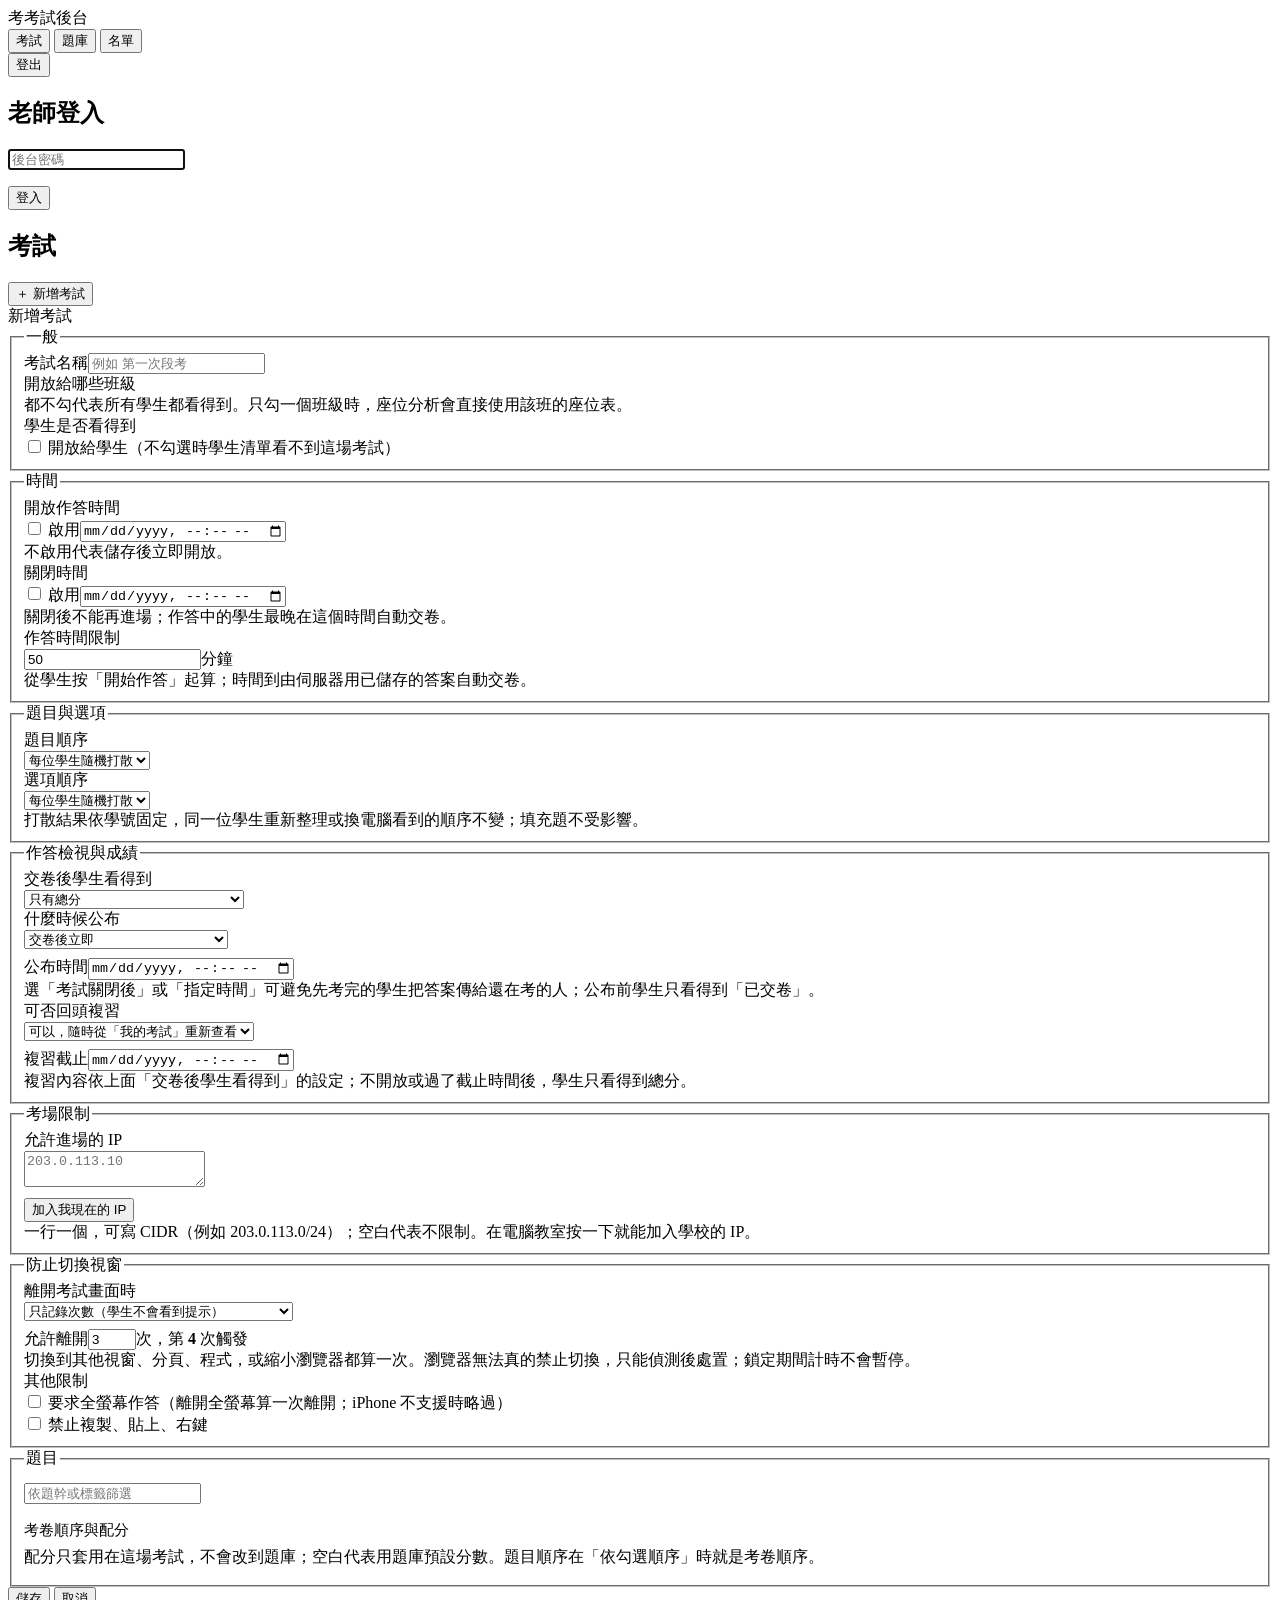
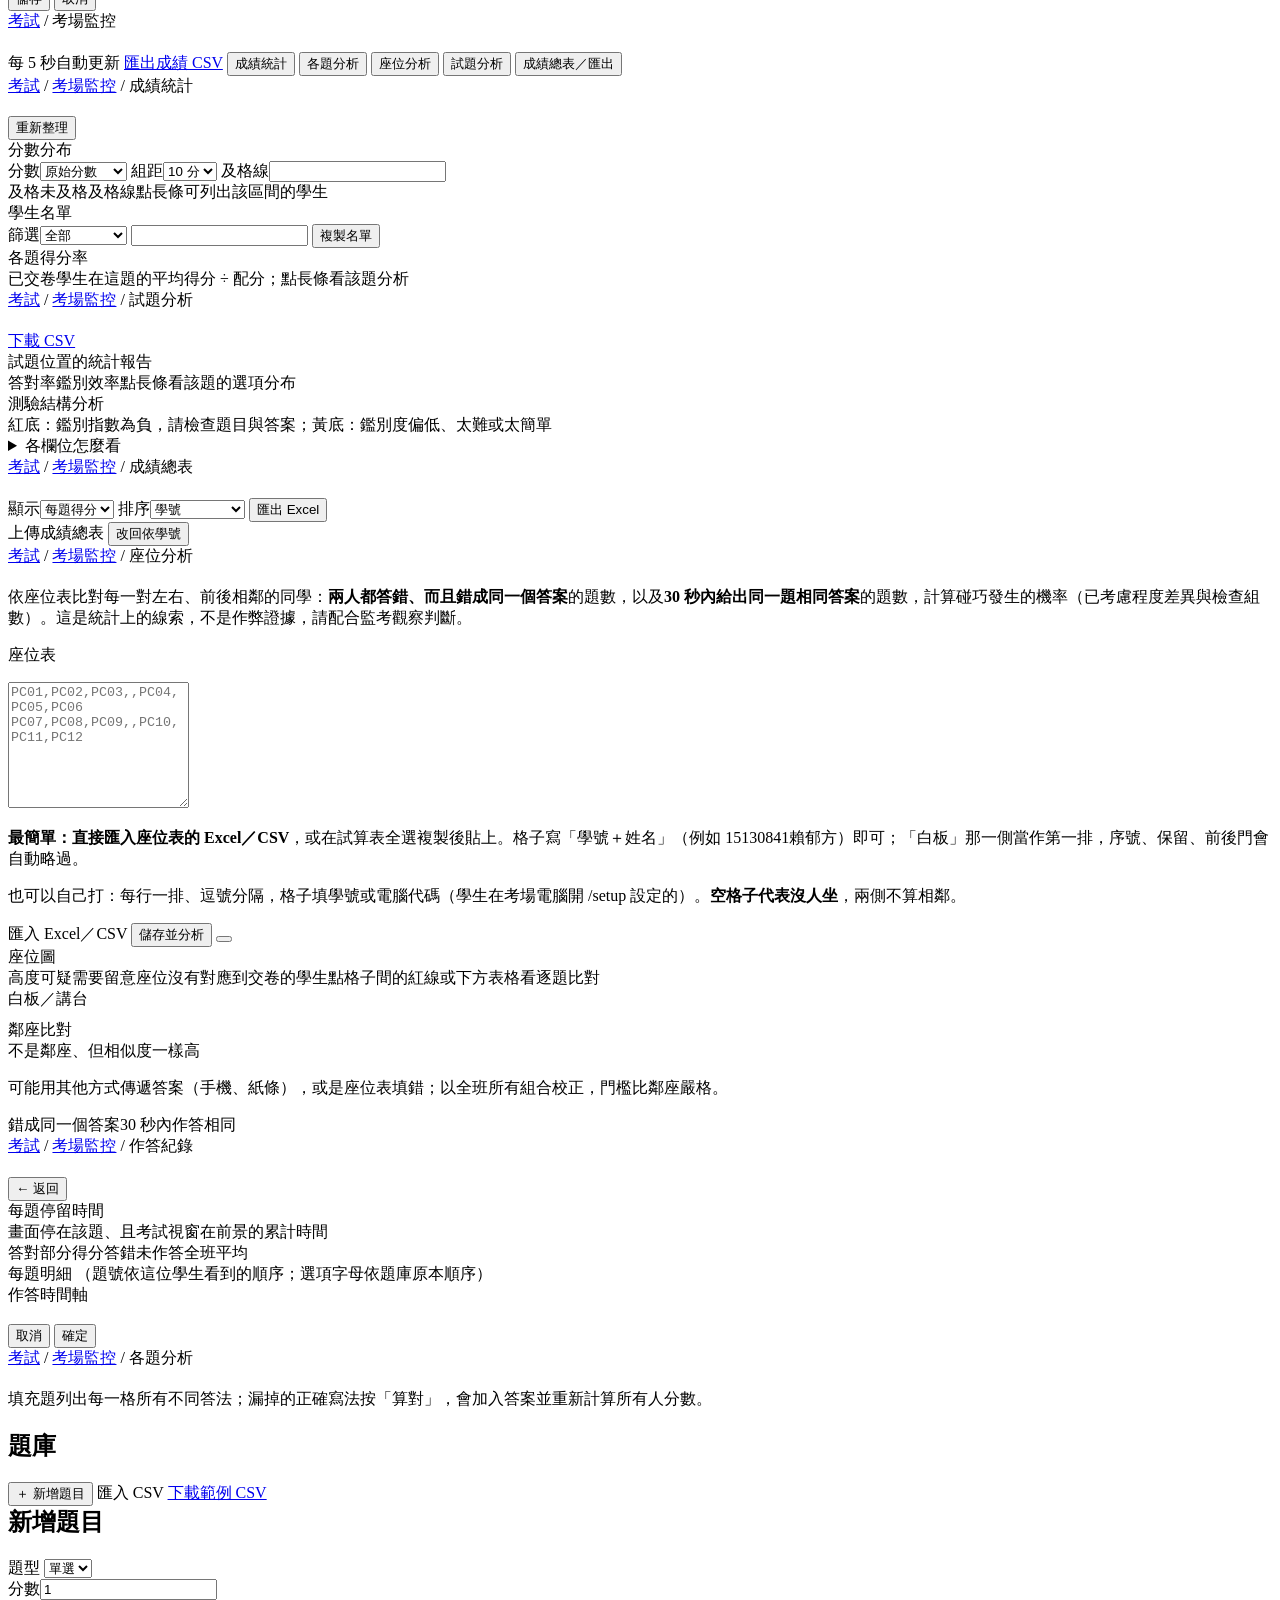
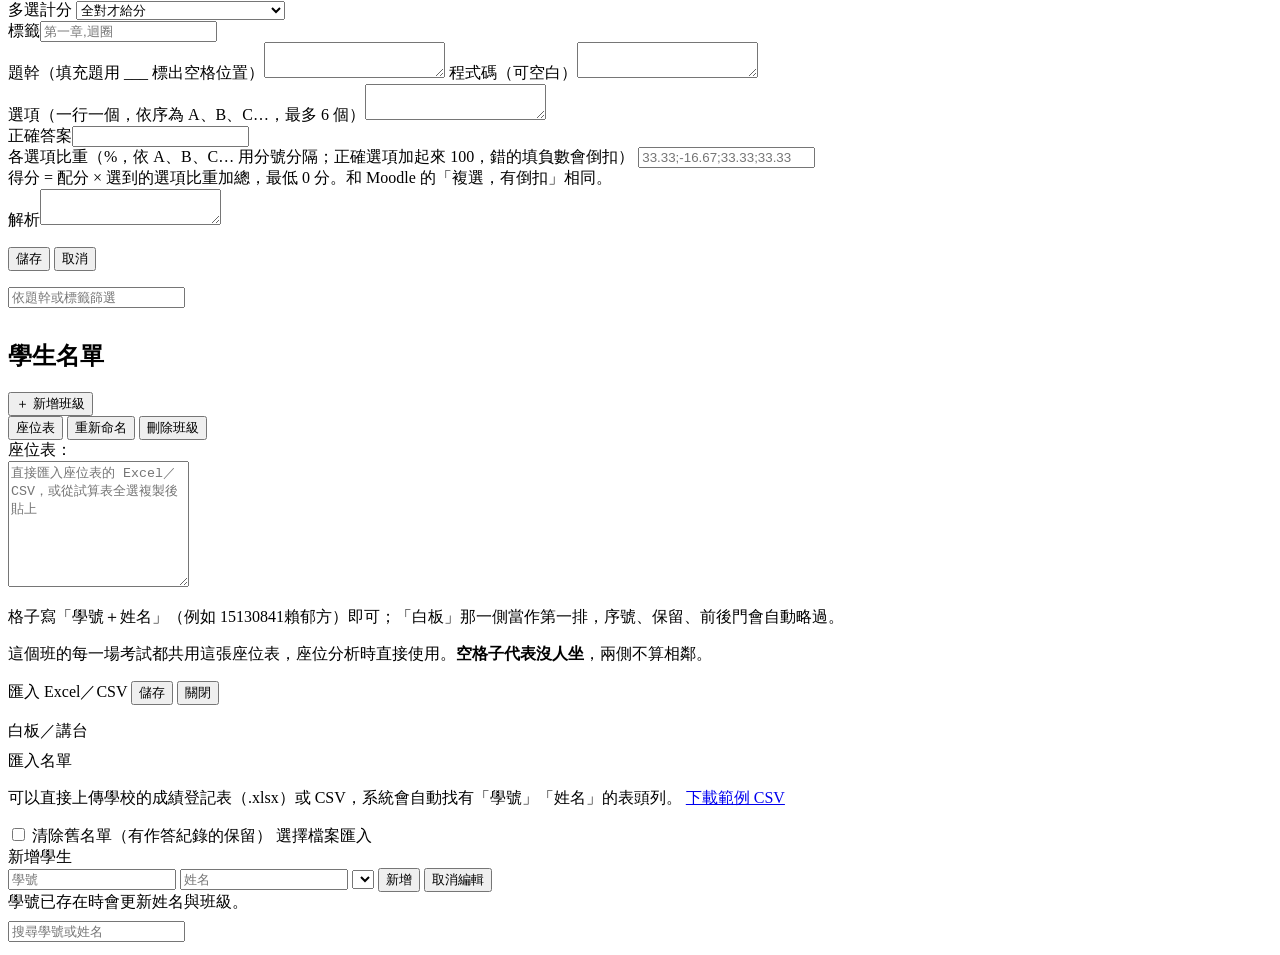
==== static/admin.html @ 471ad306 "feat(report): 試題分析、成績總表與助教總表格式的 Excel 匯出 📑 - 試題分析（仿 Moodle 測驗結構分析）：答對率、標準差、隨機猜測分數、預期／有效權重、鑑別指數、鑑別效率、" ====
<!DOCTYPE html>
<html lang="zh-TW">
<head>
  <meta charset="UTF-8">
  <meta name="viewport" content="width=device-width, initial-scale=1.0">
  <title>考試後台</title>
  <link rel="stylesheet" href="/style.css">
</head>
<body>
<nav class="navbar">
  <span class="navbar-brand"><span class="logo">考</span>考試後台</span>
  <div class="tabs hidden" id="tabs">
    <button data-tab="exams" class="active">考試</button>
    <button data-tab="questions">題庫</button>
    <button data-tab="students">名單</button>
  </div>
  <span class="spacer"></span>
  <button class="btn ghost sm hidden" id="logout">登出</button>
</nav>

<section id="view-login" class="container hidden">
  <div class="card center">
    <h1>老師登入</h1>
    <form id="login-form">
      <input type="password" id="pw" placeholder="後台密碼" autofocus>
      <div style="margin-top:1rem"><button class="btn" type="submit">登入</button></div>
    </form>
    <div class="msg ng" id="login-msg"></div>
  </div>
</section>

<!-- 考試 -->
<section id="view-exams" class="container wide hidden">
  <div class="toolbar">
    <h1>考試</h1>
    <button class="btn" id="new-exam">＋ 新增考試</button>
  </div>
  <div id="exam-form" class="hidden">
    <div class="card">
      <div class="card-title" id="exam-form-title">新增考試</div>

      <fieldset>
        <legend>一般</legend>
        <div class="field-row"><label for="e-title">考試名稱</label><input type="text" id="e-title" placeholder="例如 第一次段考"></div>
        <div class="field-row"><label>開放給哪些班級</label>
          <div><div id="e-classes"></div>
          <div class="hint">都不勾代表所有學生都看得到。只勾一個班級時，座位分析會直接使用該班的座位表。</div></div></div>
        <div class="field-row"><label>學生是否看得到</label>
          <div><label class="check"><input type="checkbox" id="e-published"> 開放給學生（不勾選時學生清單看不到這場考試）</label></div></div>
      </fieldset>

      <fieldset>
        <legend>時間</legend>
        <div class="field-row"><label>開放作答時間</label>
          <div><div class="inline"><label class="check"><input type="checkbox" id="e-start-on"> 啟用</label><input type="datetime-local" id="e-start"></div>
          <div class="hint">不啟用代表儲存後立即開放。</div></div></div>
        <div class="field-row"><label>關閉時間</label>
          <div><div class="inline"><label class="check"><input type="checkbox" id="e-end-on"> 啟用</label><input type="datetime-local" id="e-end"></div>
          <div class="hint">關閉後不能再進場；作答中的學生最晚在這個時間自動交卷。</div></div></div>
        <div class="field-row"><label for="e-duration">作答時間限制</label>
          <div><div class="inline"><input type="number" id="e-duration" min="1" value="50"><span>分鐘</span></div>
          <div class="hint">從學生按「開始作答」起算；時間到由伺服器用已儲存的答案自動交卷。</div></div></div>
      </fieldset>

      <fieldset>
        <legend>題目與選項</legend>
        <div class="field-row"><label for="e-shuffle-q">題目順序</label>
          <div><select id="e-shuffle-q"><option value="1">每位學生隨機打散</option><option value="0">依下方勾選的順序</option></select></div></div>
        <div class="field-row"><label for="e-shuffle-opt">選項順序</label>
          <div><select id="e-shuffle-opt"><option value="1">每位學生隨機打散</option><option value="0">依題庫中的順序</option></select>
          <div class="hint">打散結果依學號固定，同一位學生重新整理或換電腦看到的順序不變；填充題不受影響。</div></div></div>
      </fieldset>

      <fieldset>
        <legend>作答檢視與成績</legend>
        <div class="field-row"><label for="e-show">交卷後學生看得到</label>
          <div><select id="e-show">
            <option value="score">只有總分</option>
            <option value="answers">總分 + 每題對錯與正確答案</option>
            <option value="explain">總分 + 每題對錯、正確答案與解析</option>
          </select></div></div>
        <div class="field-row"><label for="e-review">什麼時候公布</label>
          <div><select id="e-review">
            <option value="immediate">交卷後立即</option>
            <option value="after_close">考試關閉後（需設定關閉時間）</option>
            <option value="at_time">指定時間</option>
          </select>
          <div class="inline hidden" id="e-review-at-wrap" style="margin-top:.5rem"><span>公布時間</span><input type="datetime-local" id="e-review-at"></div>
          <div class="hint">選「考試關閉後」或「指定時間」可避免先考完的學生把答案傳給還在考的人；公布前學生只看得到「已交卷」。</div></div></div>
        <div class="field-row"><label for="e-allow-review">可否回頭複習</label>
          <div><select id="e-allow-review">
            <option value="always">可以，隨時從「我的考試」重新查看</option>
            <option value="until">可以，到指定時間為止</option>
            <option value="no">不行，只在交卷當下看一次</option>
          </select>
          <div class="inline hidden" id="e-review-until-wrap" style="margin-top:.5rem"><span>複習截止</span><input type="datetime-local" id="e-review-until"></div>
          <div class="hint">複習內容依上面「交卷後學生看得到」的設定；不開放或過了截止時間後，學生只看得到總分。</div></div></div>
      </fieldset>

      <fieldset>
        <legend>考場限制</legend>
        <div class="field-row"><label for="e-ips">允許進場的 IP</label>
          <div><textarea id="e-ips" class="mono" placeholder="203.0.113.10"></textarea>
          <div class="inline" style="margin-top:.4rem"><button class="btn ghost sm" id="add-my-ip">加入我現在的 IP</button><span class="muted" id="my-ip"></span></div>
          <div class="hint">一行一個，可寫 CIDR（例如 203.0.113.0/24）；空白代表不限制。在電腦教室按一下就能加入學校的 IP。</div></div></div>
      </fieldset>

      <fieldset>
        <legend>防止切換視窗</legend>
        <div class="field-row"><label for="e-focus">離開考試畫面時</label>
          <div><select id="e-focus">
            <option value="record">只記錄次數（學生不會看到提示）</option>
            <option value="warn">記錄並跳出警告</option>
            <option value="lock">超過次數就鎖定作答，老師解鎖後才能繼續</option>
            <option value="submit">超過次數就直接交卷</option>
          </select>
          <div class="inline hidden" id="e-focus-limit-wrap" style="margin-top:.5rem"><span>允許離開</span><input type="number" id="e-focus-limit" min="1" max="99" value="3"><span>次，第 <b id="e-focus-limit-next">4</b> 次觸發</span></div>
          <div class="hint">切換到其他視窗、分頁、程式，或縮小瀏覽器都算一次。瀏覽器無法真的禁止切換，只能偵測後處置；鎖定期間計時不會暫停。</div></div></div>
        <div class="field-row"><label>其他限制</label>
          <div><label class="check"><input type="checkbox" id="e-fullscreen"> 要求全螢幕作答（離開全螢幕算一次離開；iPhone 不支援時略過）</label><br>
          <label class="check"><input type="checkbox" id="e-block-copy"> 禁止複製、貼上、右鍵</label></div></div>
      </fieldset>

      <fieldset>
        <legend>題目</legend>
        <input type="text" id="e-filter" placeholder="依題幹或標籤篩選" style="margin-top:.5rem">
        <div class="qpick" id="e-questions" style="margin-top:.5rem"></div>
        <p class="muted" id="e-picked" style="margin:.5rem 0 0"></p>
        <div id="e-picked-wrap" class="hidden">
          <div class="card-title" style="margin:1rem 0 .4rem;font-size:.95rem">考卷順序與配分</div>
          <div class="hint" style="margin-bottom:.4rem">配分只套用在這場考試，不會改到題庫；空白代表用題庫預設分數。題目順序在「依勾選順序」時就是考卷順序。</div>
          <div class="table-wrap"><table id="e-picked-list"></table></div>
        </div>
      </fieldset>

      <div class="row">
        <button class="btn" id="save-exam">儲存</button>
        <button class="btn ghost" id="cancel-exam">取消</button>
      </div>
      <div class="msg" id="exam-msg"></div>
    </div>
  </div>
  <div class="table-wrap"><table id="exam-table"></table></div>
</section>

<!-- 考場監控 -->
<section id="view-monitor" class="container wide hidden">
  <div class="crumbs"><a href="#" data-back>考試</a> / 考場監控</div>
  <div class="toolbar">
    <h1 id="mon-title"></h1>
    <span class="muted">每 5 秒自動更新</span>
    <a class="btn ghost sm" id="mon-csv" href="#">匯出成績 CSV</a>
    <button class="btn ghost sm" id="mon-scores">成績統計</button>
    <button class="btn ghost sm" id="mon-stats">各題分析</button>
    <button class="btn ghost sm" id="mon-seats">座位分析</button>
    <button class="btn ghost sm" id="mon-items">試題分析</button>
    <button class="btn sm" id="mon-grades">成績總表／匯出</button>
  </div>
  <div class="summary" id="mon-summary"></div>
  <div class="table-wrap"><table id="mon-table"></table></div>
</section>

<!-- 成績統計 -->
<section id="view-scores" class="container wide hidden">
  <div class="crumbs"><a href="#" data-back>考試</a> / <a href="#" id="scores-back">考場監控</a> / 成績統計</div>
  <div class="toolbar">
    <h1 id="scores-title"></h1>
    <button class="btn ghost sm" id="scores-refresh">重新整理</button>
  </div>
  <div class="summary" id="sc-summary"></div>
  <div class="card">
    <div class="chart-head">
      <div class="card-title" style="margin:0">分數分布</div>
      <div class="chart-controls">
        <label class="inline-field">分數<select id="sc-unit"><option value="raw">原始分數</option><option value="pct">換算百分制</option></select></label>
        <label class="inline-field">組距<select id="sc-bin"><option value="5">5 分</option><option value="10" selected>10 分</option></select></label>
        <label class="inline-field">及格線<input type="number" id="sc-pass" step="any" min="0"></label>
      </div>
    </div>
    <div class="chart-legend"><span><i class="sw"></i>及格</span><span><i class="sw ng"></i>未及格</span><span><i class="sw line"></i>及格線</span><span class="muted">點長條可列出該區間的學生</span></div>
    <div class="chart" id="sc-hist"></div>
  </div>
  <div class="card">
    <div class="chart-head">
      <div class="card-title" style="margin:0">學生名單</div>
      <div class="chart-controls">
        <label class="inline-field">篩選<select id="sc-mode">
          <option value="all">全部</option>
          <option value="below">低於</option>
          <option value="atleast">高於或等於</option>
          <option value="range" hidden>區間</option>
        </select></label>
        <input type="number" id="sc-cut" step="any" min="0" class="cut-input">
        <span class="muted" id="sc-count"></span>
        <button class="btn ghost sm" id="sc-copy">複製名單</button>
      </div>
    </div>
    <div class="msg" id="sc-msg"></div>
    <div class="table-wrap scroll-table"><table id="sc-table"></table></div>
  </div>
  <div class="card">
    <div class="chart-head">
      <div class="card-title" style="margin:0">各題得分率</div>
      <span class="muted">已交卷學生在這題的平均得分 ÷ 配分；點長條看該題分析</span>
    </div>
    <div class="chart" id="sc-qchart"></div>
  </div>
</section>

<!-- 試題分析 -->
<section id="view-items" class="container wide hidden">
  <div class="crumbs"><a href="#" data-back>考試</a> / <a href="#" id="items-back">考場監控</a> / 試題分析</div>
  <div class="toolbar">
    <h1 id="items-title"></h1>
    <a class="btn ghost sm" id="items-csv" href="#">下載 CSV</a>
  </div>
  <div class="summary" id="items-summary"></div>
  <div class="card">
    <div class="chart-head">
      <div class="card-title" style="margin:0">試題位置的統計報告</div>
      <div class="chart-legend" style="margin:0"><span><i class="sw"></i>答對率</span><span><i class="sw part"></i>鑑別效率</span><span class="muted">點長條看該題的選項分布</span></div>
    </div>
    <div class="chart" id="items-chart"></div>
  </div>
  <div class="card">
    <div class="chart-head">
      <div class="card-title" style="margin:0">測驗結構分析</div>
      <span class="muted">紅底：鑑別指數為負，請檢查題目與答案；黃底：鑑別度偏低、太難或太簡單</span>
    </div>
    <div class="table-wrap"><table id="items-table"></table></div>
    <details class="explain"><summary>各欄位怎麼看</summary>
      <dl>
        <dt>答對率</dt><dd>這題平均得分 ÷ 配分。一般 30%～80% 較能區分程度。</dd>
        <dt>標準差</dt><dd>這題得分的分散程度 ÷ 配分。</dd>
        <dt>隨機猜測分數</dt><dd>完全用猜的期望得分：單選為 1／選項數，多選為隨機勾選任意組合的平均，填充為 0。答對率接近或低於這個值，代表多數人是用猜的。</dd>
        <dt>預期權重／有效權重</dt><dd>預期：配分占總分的比例；有效：這題實際影響總分排序的比例。兩者差很多，代表這題的分數幾乎每個人都一樣（有效權重低）或特別拉開差距（有效權重高）。</dd>
        <dt>鑑別指數</dt><dd>這題得分和其餘題目總分的相關係數。≥ 30% 良好、20%～30% 尚可、&lt; 20% 偏低；負值代表程度好的學生反而答錯，常見原因是答案設錯或題意不清。</dd>
        <dt>鑑別效率</dt><dd>在這題的難度下，鑑別指數最多能到多少，實際達到了幾成。太難或太簡單的題目鑑別指數天生就低，看這一欄比較公平。</dd>
        <dt>信度 α</dt><dd>整份測驗的內部一致性（Cronbach's α），越接近 1 表示各題測到的能力越一致；題數少的小考通常偏低。</dd>
      </dl>
    </details>
  </div>
</section>

<!-- 成績總表 -->
<section id="view-grades" class="container wide hidden">
  <div class="crumbs"><a href="#" data-back>考試</a> / <a href="#" id="grades-back">考場監控</a> / 成績總表</div>
  <div class="toolbar">
    <h1 id="grades-title"></h1>
    <label class="inline-field">顯示<select id="grades-mode"><option value="score">每題得分</option><option value="response">作答內容</option></select></label>
    <label class="inline-field">排序<select id="grades-sort"><option value="id">學號</option><option value="high">成績高 → 低</option><option value="low">成績低 → 高</option></select></label>
    <button class="btn sm" id="grades-xlsx">匯出 Excel</button>
  </div>
  <div class="card" id="grades-order-card">
    <div class="chart-head">
      <div class="muted" id="grades-order"></div>
      <div class="row">
        <label class="btn ghost sm" style="margin:0">上傳成績總表<input type="file" id="grades-order-file" accept=".xlsx,.csv" hidden></label>
        <button class="btn ghost sm hidden" id="grades-order-clear">改回依學號</button>
      </div>
    </div>
    <div class="msg" id="grades-msg"></div>
  </div>
  <div class="table-wrap scroll-table grades-wrap"><table id="grades-table"></table></div>
</section>

<!-- 座位分析 -->
<section id="view-seats" class="container wide hidden">
  <div class="crumbs"><a href="#" data-back>考試</a> / <a href="#" id="seats-back">考場監控</a> / 座位分析</div>
  <div class="toolbar"><h1 id="seats-title"></h1></div>
  <p class="alert info">依座位表比對每一對左右、前後相鄰的同學：<b>兩人都答錯、而且錯成同一個答案</b>的題數，以及<b>30 秒內給出同一題相同答案</b>的題數，計算碰巧發生的機率（已考慮程度差異與檢查組數）。這是統計上的線索，不是作弊證據，請配合監考觀察判斷。</p>
  <div class="card">
    <div class="card-title">座位表</div>
    <p class="muted" id="seat-owner"></p>
    <div class="seat-input">
      <textarea id="seat-map" class="mono" rows="8" spellcheck="false" placeholder="PC01,PC02,PC03,,PC04,PC05,PC06&#10;PC07,PC08,PC09,,PC10,PC11,PC12"></textarea>
      <div class="hint">
        <p><b>最簡單：直接匯入座位表的 Excel／CSV</b>，或在試算表全選複製後貼上。格子寫「學號＋姓名」（例如 15130841賴郁方）即可；「白板」那一側當作第一排，序號、保留、前後門會自動略過。</p>
        <p>也可以自己打：每行一排、逗號分隔，格子填學號或電腦代碼（學生在考場電腦開 /setup 設定的）。<b>空格子代表沒人坐</b>，兩側不算相鄰。</p>
        <p id="seat-devices"></p>
      </div>
    </div>
    <div class="row" style="margin-top:.75rem">
      <label class="btn ghost" style="margin:0">匯入 Excel／CSV<input type="file" id="seat-file" accept=".xlsx,.csv" hidden></label>
      <button class="btn" id="seat-save">儲存並分析</button>
      <button class="btn ghost hidden" id="seat-prev"></button>
    </div>
    <div class="msg" id="seat-msg"></div>
  </div>
  <div id="seat-result" class="hidden">
    <div class="card">
      <div class="chart-head">
        <div class="card-title" style="margin:0">座位圖</div>
        <div class="chart-legend" style="margin:0"><span><i class="sw ng"></i>高度可疑</span><span><i class="sw part"></i>需要留意</span><span><i class="sw empty"></i>座位沒有對應到交卷的學生</span><span class="muted">點格子間的紅線或下方表格看逐題比對</span></div>
      </div>
      <div class="seat-front">白板／講台</div>
      <div class="seat-scroll"><div class="seat-grid" id="seat-grid"></div></div>
      <div class="muted" id="seat-notes" style="margin-top:.6rem"></div>
    </div>
    <div class="card">
      <div class="chart-head"><div class="card-title" style="margin:0">鄰座比對</div><span class="muted" id="seat-count"></span></div>
      <div class="table-wrap scroll-table"><table id="seat-pairs"></table></div>
    </div>
    <div class="card hidden" id="seat-others-card">
      <div class="card-title">不是鄰座、但相似度一樣高</div>
      <p class="muted">可能用其他方式傳遞答案（手機、紙條），或是座位表填錯；以全班所有組合校正，門檻比鄰座嚴格。</p>
      <div class="table-wrap"><table id="seat-others"></table></div>
    </div>
    <div class="card hidden" id="seat-compare-card">
      <div class="chart-head"><div class="card-title" style="margin:0" id="seat-compare-title"></div>
        <div class="chart-legend" style="margin:0"><span><i class="sw ng"></i>錯成同一個答案</span><span><i class="sw part"></i>30 秒內作答相同</span></div></div>
      <div class="table-wrap scroll-table"><table id="seat-compare"></table></div>
    </div>
  </div>
</section>

<!-- 個人作答紀錄 -->
<section id="view-attempt" class="container wide hidden">
  <div class="crumbs"><a href="#" data-back>考試</a> / <a href="#" id="attempt-mon">考場監控</a> / <span id="attempt-from"></span>作答紀錄</div>
  <div class="toolbar">
    <h1 id="at-title"></h1>
    <button class="btn ghost sm" id="attempt-back">← 返回</button>
  </div>
  <div class="summary" id="at-summary"></div>
  <div class="card">
    <div class="chart-head">
      <div class="card-title" style="margin:0">每題停留時間</div>
      <span class="muted">畫面停在該題、且考試視窗在前景的累計時間</span>
    </div>
    <div class="chart-legend"><span><i class="sw"></i>答對</span><span><i class="sw part"></i>部分得分</span><span><i class="sw ng"></i>答錯</span><span><i class="sw empty"></i>未作答</span><span><i class="sw avg"></i>全班平均</span></div>
    <div class="chart" id="at-chart"></div>
  </div>
  <div class="card">
    <div class="card-title">每題明細 <span class="muted" style="font-weight:400">（題號依這位學生看到的順序；選項字母依題庫原本順序）</span></div>
    <div class="table-wrap scroll-table"><table id="at-table"></table></div>
  </div>
  <div class="card">
    <div class="card-title">作答時間軸</div>
    <div class="table-wrap scroll-table"><table id="at-timeline"></table></div>
  </div>
</section>
<div class="chart-tip hidden" id="sc-tip"></div>

<div class="modal hidden" id="modal">
  <div class="modal-box">
    <h3 id="modal-title"></h3>
    <div class="modal-body" id="modal-body"></div>
    <div class="modal-actions">
      <button class="btn ghost" id="modal-cancel">取消</button>
      <button class="btn" id="modal-ok">確定</button>
    </div>
  </div>
</div>

<!-- 各題分析 -->
<section id="view-stats" class="container wide hidden">
  <div class="crumbs"><a href="#" data-back>考試</a> / <a href="#" id="stats-back">考場監控</a> / 各題分析</div>
  <div class="toolbar"><h1 id="stats-title"></h1></div>
  <p class="alert info">填充題列出每一格所有不同答法；漏掉的正確寫法按「算對」，會加入答案並重新計算所有人分數。</p>
  <div id="stats-body"></div>
</section>

<!-- 題庫 -->
<section id="view-questions" class="container wide hidden">
  <div class="toolbar">
    <h1>題庫</h1>
    <button class="btn" id="new-q">＋ 新增題目</button>
    <label class="btn ghost sm" style="margin:0;color:var(--text)">匯入 CSV<input type="file" id="q-file" accept=".csv" hidden></label>
    <a class="muted" href="/samples/questions.csv" download>下載範例 CSV</a>
  </div>
  <div class="msg" id="q-msg"></div>
  <div id="q-form" class="card hidden">
    <h2 id="q-form-title" style="margin-top:0">新增題目</h2>
    <div class="grid2">
      <div><label>題型</label>
        <select id="q-type"><option value="single">單選</option><option value="multi">多選</option><option value="fill">填充</option></select></div>
      <div><label>分數</label><input type="number" id="q-points" value="1" step="0.5" min="0"></div>
      <div id="q-multi-wrap"><label>多選計分</label>
        <select id="q-multi"><option value="all">全對才給分</option><option value="partial">學測式部分給分</option><option value="weighted">依選項比重（Moodle，可倒扣）</option></select></div>
      <div><label>標籤</label><input type="text" id="q-tags" placeholder="第一章,迴圈"></div>
    </div>
    <label>題幹（填充題用 ___ 標出空格位置）</label><textarea id="q-stem"></textarea>
    <label>程式碼（可空白）</label><textarea id="q-code" class="mono"></textarea>
    <div id="q-opt-wrap"><label>選項（一行一個，依序為 A、B、C…，最多 6 個）</label><textarea id="q-options"></textarea></div>
    <label id="q-answer-label">正確答案</label><input type="text" id="q-answer">
    <div id="q-weights-wrap" class="hidden"><label>各選項比重（%，依 A、B、C… 用分號分隔；正確選項加起來 100，錯的填負數會倒扣）</label>
      <input type="text" id="q-weights" class="mono" placeholder="33.33;-16.67;33.33;33.33">
      <div class="hint">得分 = 配分 × 選到的選項比重加總，最低 0 分。和 Moodle 的「複選，有倒扣」相同。</div></div>
    <label>解析</label><textarea id="q-explain"></textarea>
    <div class="row" style="margin-top:1rem">
      <button class="btn" id="save-q">儲存</button>
      <button class="btn ghost" id="cancel-q">取消</button>
    </div>
    <div class="msg" id="q-form-msg"></div>
  </div>
  <input type="text" id="q-filter" placeholder="依題幹或標籤篩選" style="margin-top:1rem">
  <div class="table-wrap" style="margin-top:.75rem"><table id="q-table"></table></div>
</section>

<!-- 名單 -->
<section id="view-students" class="container wide hidden">
  <div class="toolbar">
    <h1>學生名單</h1>
    <button class="btn" id="new-class">＋ 新增班級</button>
  </div>
  <div class="class-tabs" id="class-tabs"></div>
  <div class="msg" id="s-msg"></div>

  <!-- 選定班級的操作 -->
  <div class="card hidden" id="class-card">
    <div class="chart-head">
      <div class="card-title" style="margin:0" id="class-title"></div>
      <div class="row">
        <button class="btn ghost sm" id="class-seats-btn">座位表</button>
        <button class="btn ghost sm" id="class-rename">重新命名</button>
        <button class="btn danger sm" id="class-delete">刪除班級</button>
      </div>
    </div>
    <div class="muted" id="class-info"></div>
  </div>

  <!-- 班級座位表 -->
  <div class="card hidden" id="class-seats">
    <div class="card-title">座位表：<span id="class-seats-name"></span></div>
    <div class="seat-input">
      <textarea id="class-seat-map" class="mono" rows="8" spellcheck="false" placeholder="直接匯入座位表的 Excel／CSV，或從試算表全選複製後貼上"></textarea>
      <div class="hint">
        <p>格子寫「學號＋姓名」（例如 15130841賴郁方）即可；「白板」那一側當作第一排，序號、保留、前後門會自動略過。</p>
        <p>這個班的每一場考試都共用這張座位表，座位分析時直接使用。<b>空格子代表沒人坐</b>，兩側不算相鄰。</p>
      </div>
    </div>
    <div class="row" style="margin-top:.75rem">
      <label class="btn ghost" style="margin:0">匯入 Excel／CSV<input type="file" id="class-seat-file" accept=".xlsx,.csv" hidden></label>
      <button class="btn" id="class-seat-save">儲存</button>
      <button class="btn ghost" id="class-seat-close">關閉</button>
    </div>
    <div class="msg" id="class-seat-msg"></div>
    <div class="seat-front" style="margin-top:1rem">白板／講台</div>
    <div class="seat-scroll"><div class="seat-grid" id="class-seat-grid"></div></div>
    <div class="muted" id="class-seat-notes" style="margin-top:.6rem"></div>
  </div>

  <div class="card">
    <div class="card-title">匯入名單 <span class="muted" style="font-weight:400" id="import-target"></span></div>
    <p class="muted">可以直接上傳學校的成績登記表（.xlsx）或 CSV，系統會自動找有「學號」「姓名」的表頭列。
      <a href="/samples/students.csv" download>下載範例 CSV</a></p>
    <div class="row">
      <label class="check"><input type="checkbox" id="s-replace"> <span id="s-replace-text">清除舊名單</span>（有作答紀錄的保留）</label>
      <label class="btn" style="margin:0">選擇檔案匯入<input type="file" id="s-file" accept=".xlsx,.csv" hidden></label>
    </div>
  </div>

  <div class="card">
    <div class="card-title" id="s-form-title">新增學生</div>
    <div class="row">
      <input type="text" id="s-id" placeholder="學號" style="max-width:160px">
      <input type="text" id="s-name" placeholder="姓名" style="max-width:160px">
      <select id="s-class" style="max-width:200px"></select>
      <button class="btn sm" id="add-s">新增</button>
      <button class="btn ghost sm hidden" id="cancel-s">取消編輯</button>
    </div>
    <div class="hint">學號已存在時會更新姓名與班級。</div>
  </div>

  <div class="toolbar" style="border:none;padding:0;margin:.5rem 0">
    <input type="text" id="s-search" placeholder="搜尋學號或姓名" style="max-width:260px">
    <span class="muted" id="s-count"></span>
  </div>
  <div class="table-wrap"><table id="s-table"></table></div>
</section>

<script src="/common.js"></script>
<script src="/admin.js"></script>
</body>
</html>
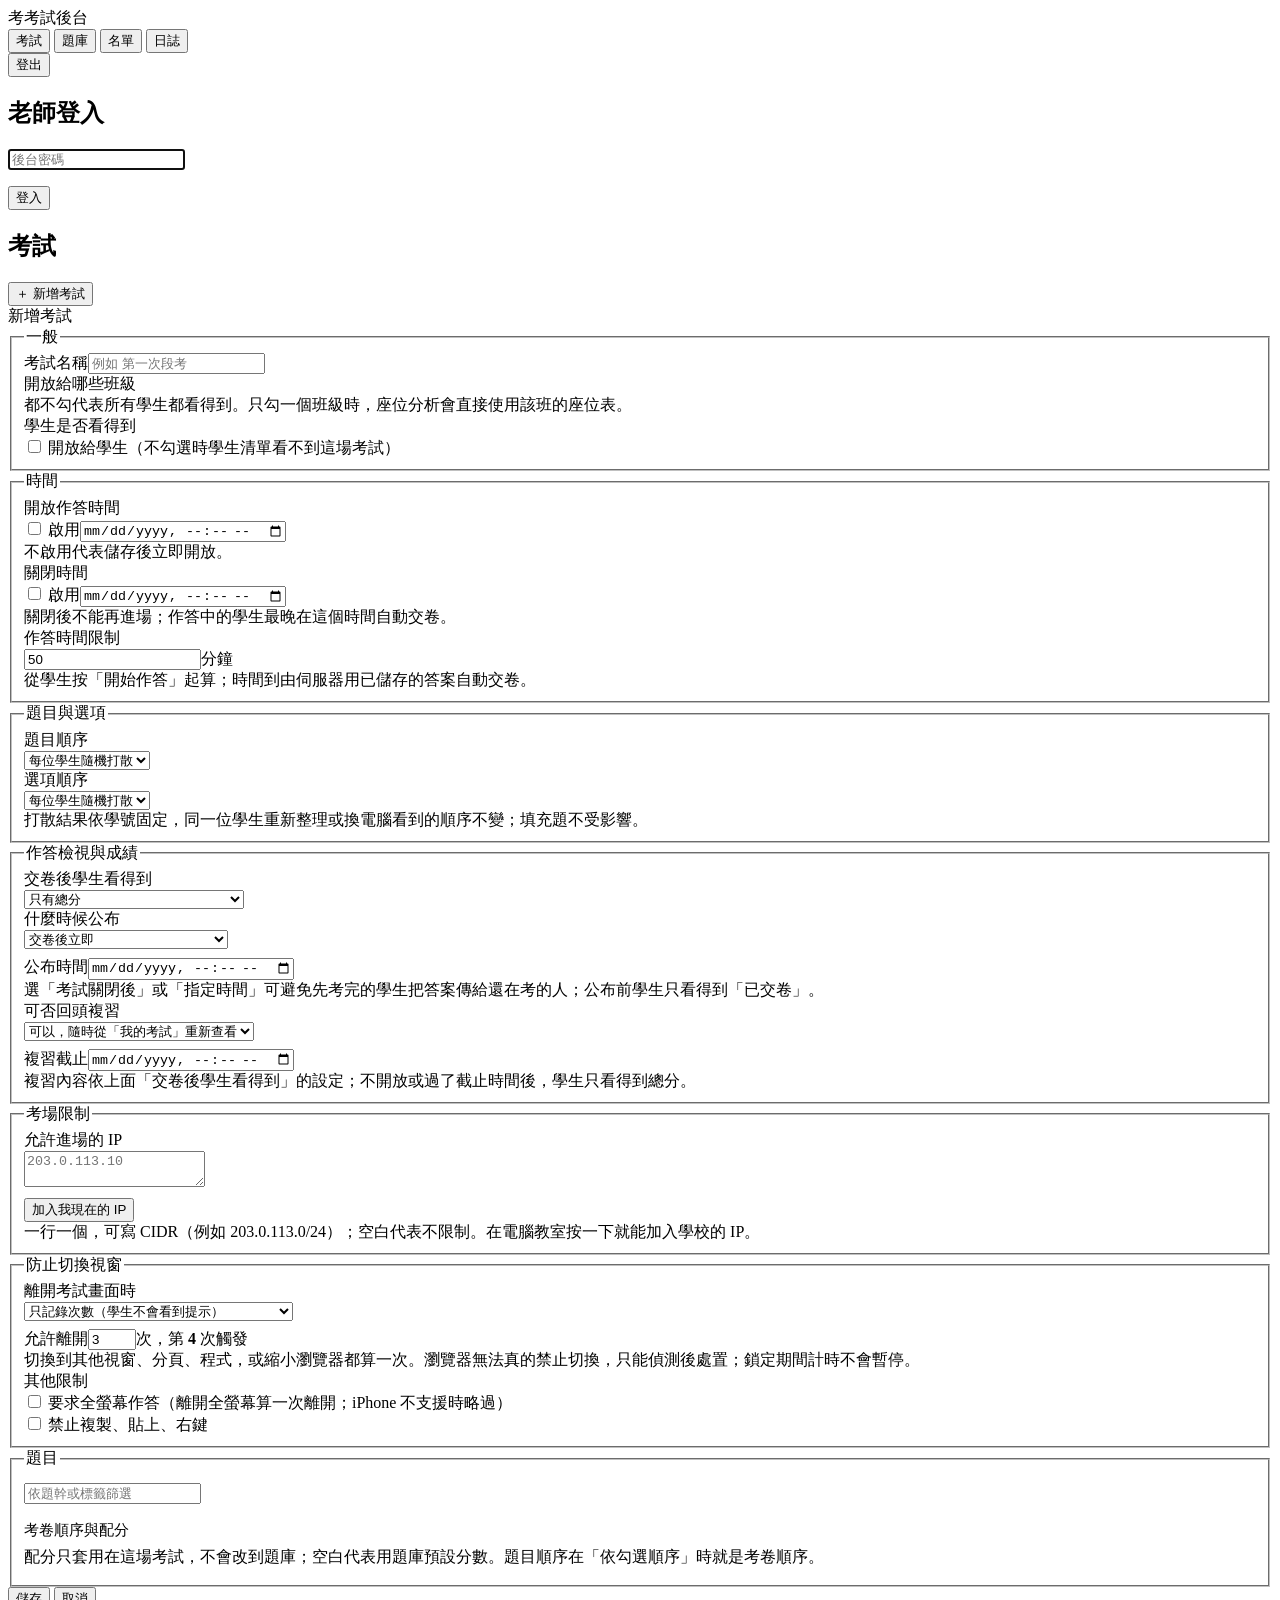
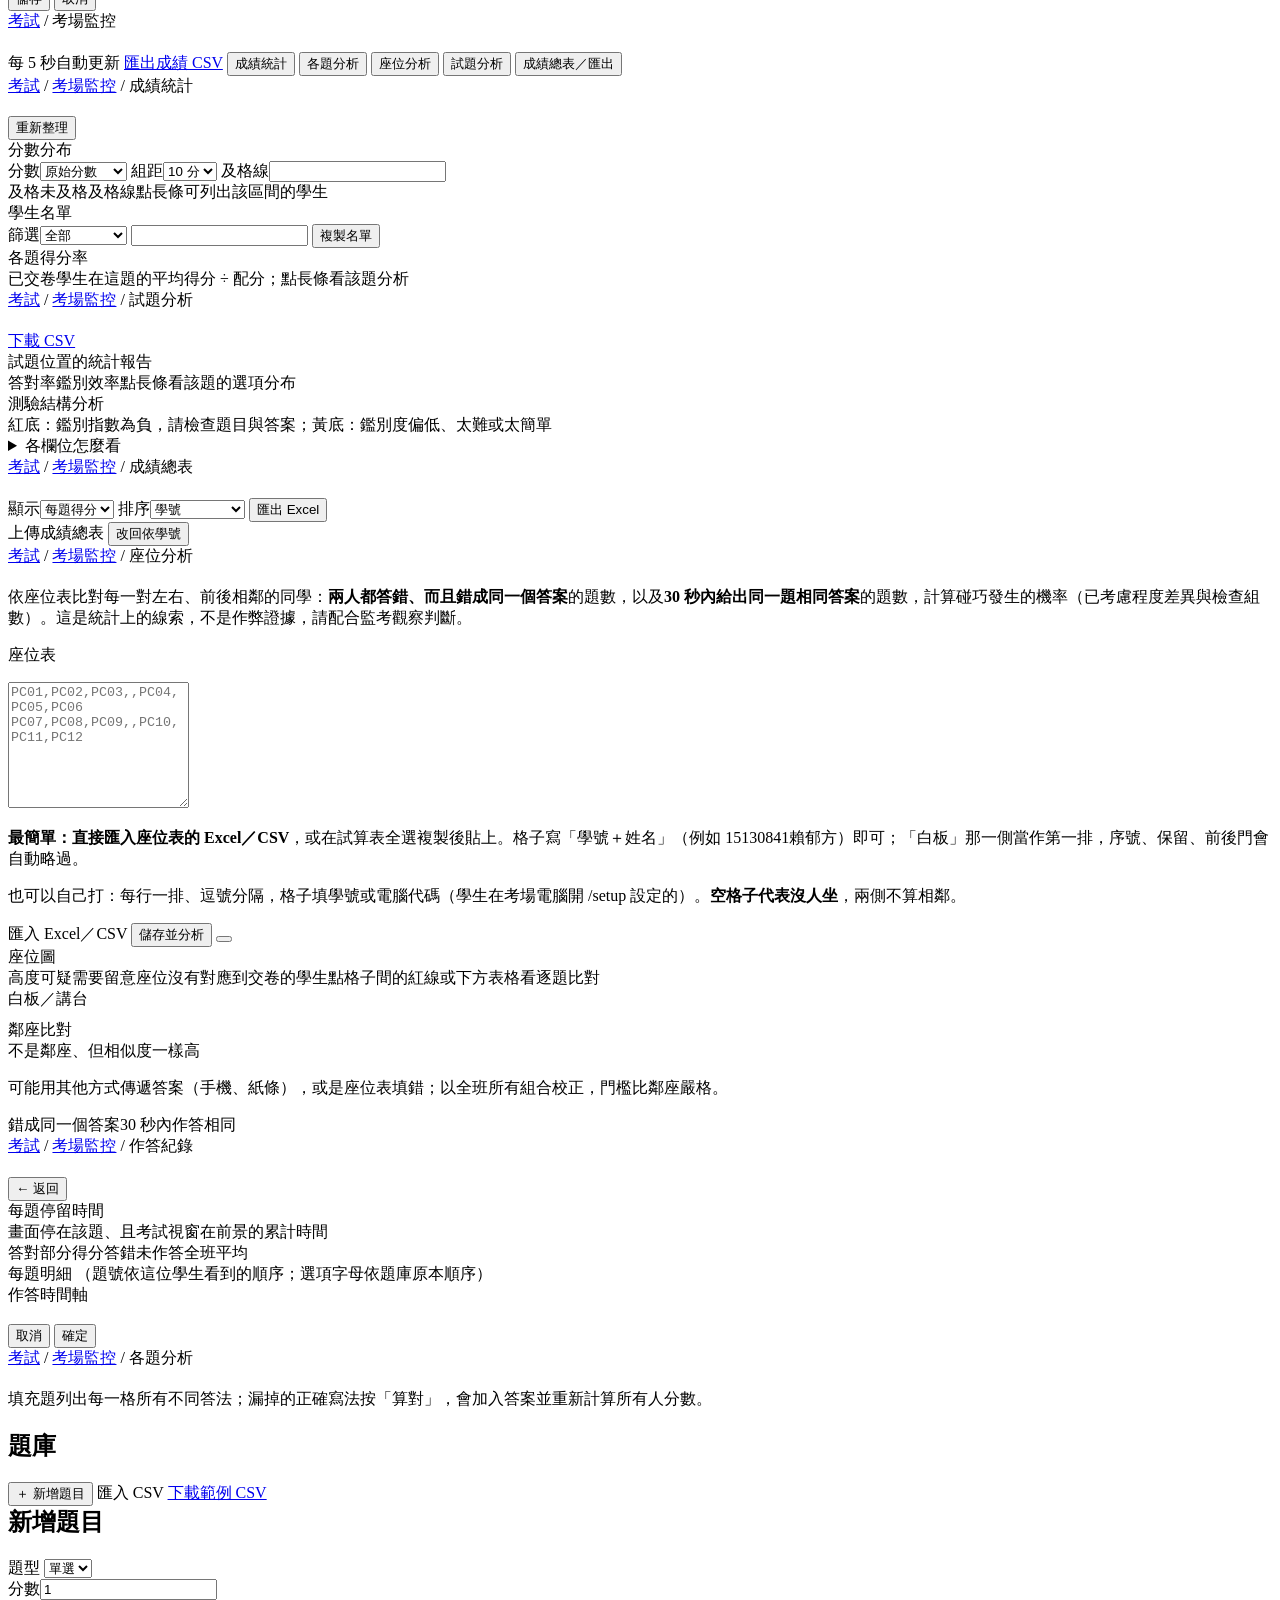
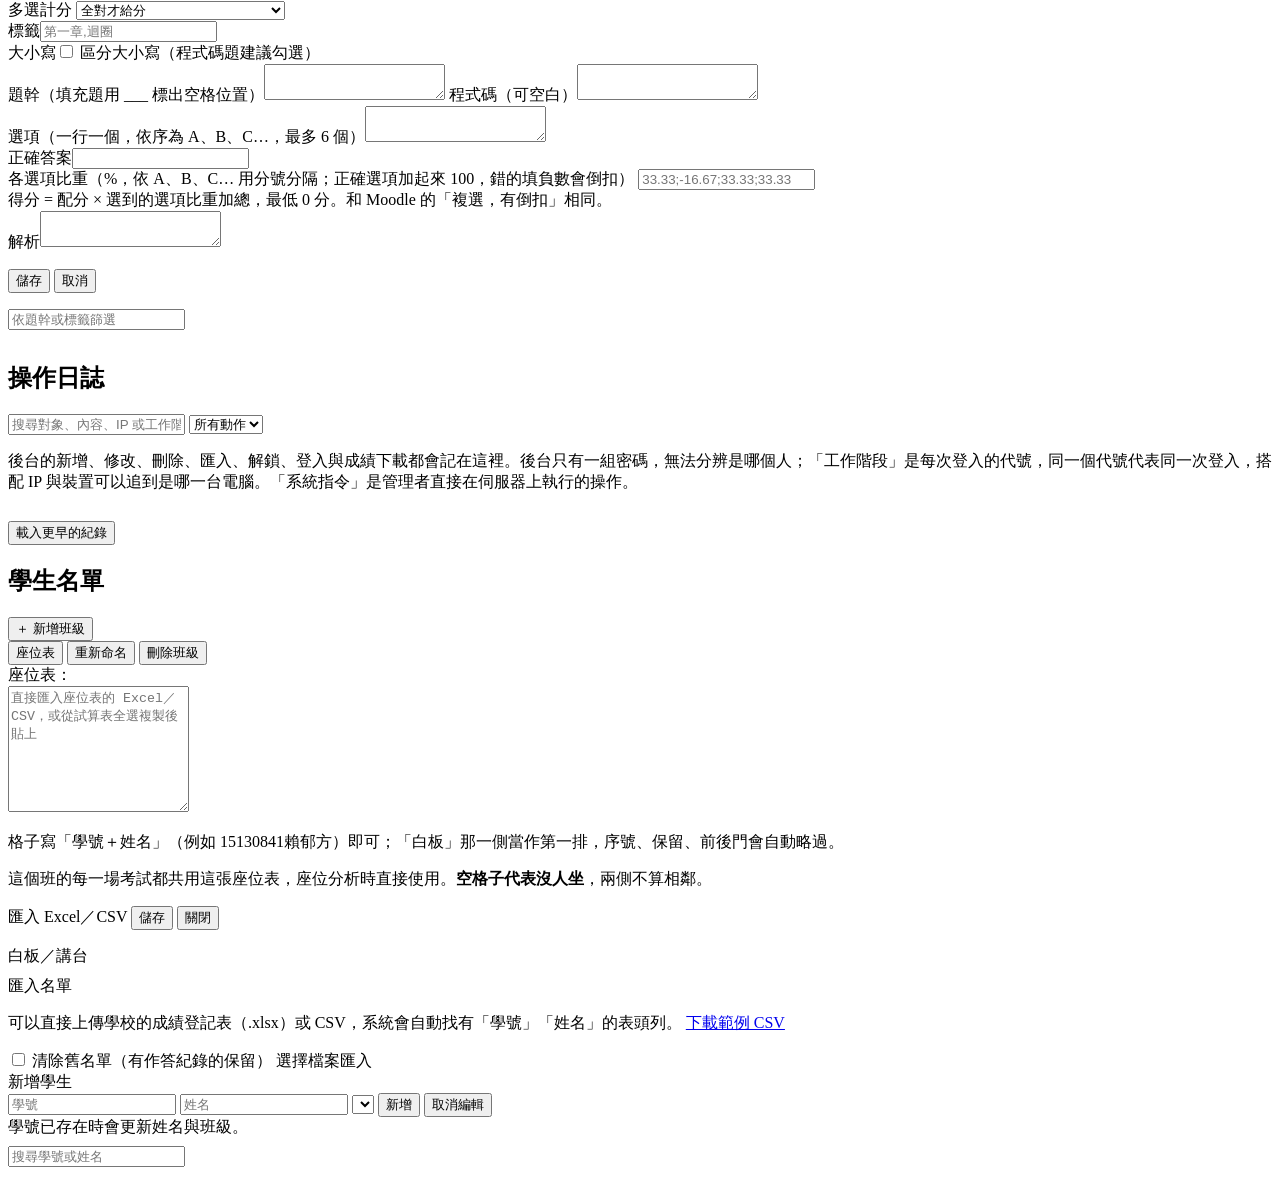
==== commit 231c09f2: "feat(audit): 後台操作日誌；填充題可設定區分大小寫 📜 - 後台寫入、登入（成功與失敗）與成績下載一律記錄：時間、動作、對象、來源 IP、裝置、登入工作階段代號、結果；   修改考試、題目" ====
--- a/static/admin.html
+++ b/static/admin.html
@@ -13,6 +13,7 @@
     <button data-tab="exams" class="active">考試</button>
     <button data-tab="questions">題庫</button>
     <button data-tab="students">名單</button>
+    <button data-tab="logs">日誌</button>
   </div>
   <span class="spacer"></span>
   <button class="btn ghost sm hidden" id="logout">登出</button>
@@ -378,6 +379,7 @@
       <div id="q-multi-wrap"><label>多選計分</label>
         <select id="q-multi"><option value="all">全對才給分</option><option value="partial">學測式部分給分</option><option value="weighted">依選項比重（Moodle，可倒扣）</option></select></div>
       <div><label>標籤</label><input type="text" id="q-tags" placeholder="第一章,迴圈"></div>
+      <div id="q-case-wrap"><label>大小寫</label><label class="check" style="margin-top:.5rem"><input type="checkbox" id="q-case"> 區分大小寫（程式碼題建議勾選）</label></div>
     </div>
     <label>題幹（填充題用 ___ 標出空格位置）</label><textarea id="q-stem"></textarea>
     <label>程式碼（可空白）</label><textarea id="q-code" class="mono"></textarea>
@@ -397,6 +399,18 @@
   <div class="table-wrap" style="margin-top:.75rem"><table id="q-table"></table></div>
 </section>
 
+<!-- 操作日誌 -->
+<section id="view-logs" class="container wide hidden">
+  <div class="toolbar">
+    <h1>操作日誌</h1>
+    <input type="text" id="log-q" placeholder="搜尋對象、內容、IP 或工作階段" style="max-width:280px">
+    <select id="log-action" style="max-width:220px"><option value="">所有動作</option></select>
+  </div>
+  <p class="muted">後台的新增、修改、刪除、匯入、解鎖、登入與成績下載都會記在這裡。後台只有一組密碼，無法分辨是哪個人；「工作階段」是每次登入的代號，同一個代號代表同一次登入，搭配 IP 與裝置可以追到是哪一台電腦。「系統指令」是管理者直接在伺服器上執行的操作。</p>
+  <div class="table-wrap"><table id="log-table"></table></div>
+  <div class="row" style="margin-top:.75rem;justify-content:center"><button class="btn ghost hidden" id="log-more">載入更早的紀錄</button></div>
+</section>
+
 <!-- 名單 -->
 <section id="view-students" class="container wide hidden">
   <div class="toolbar">
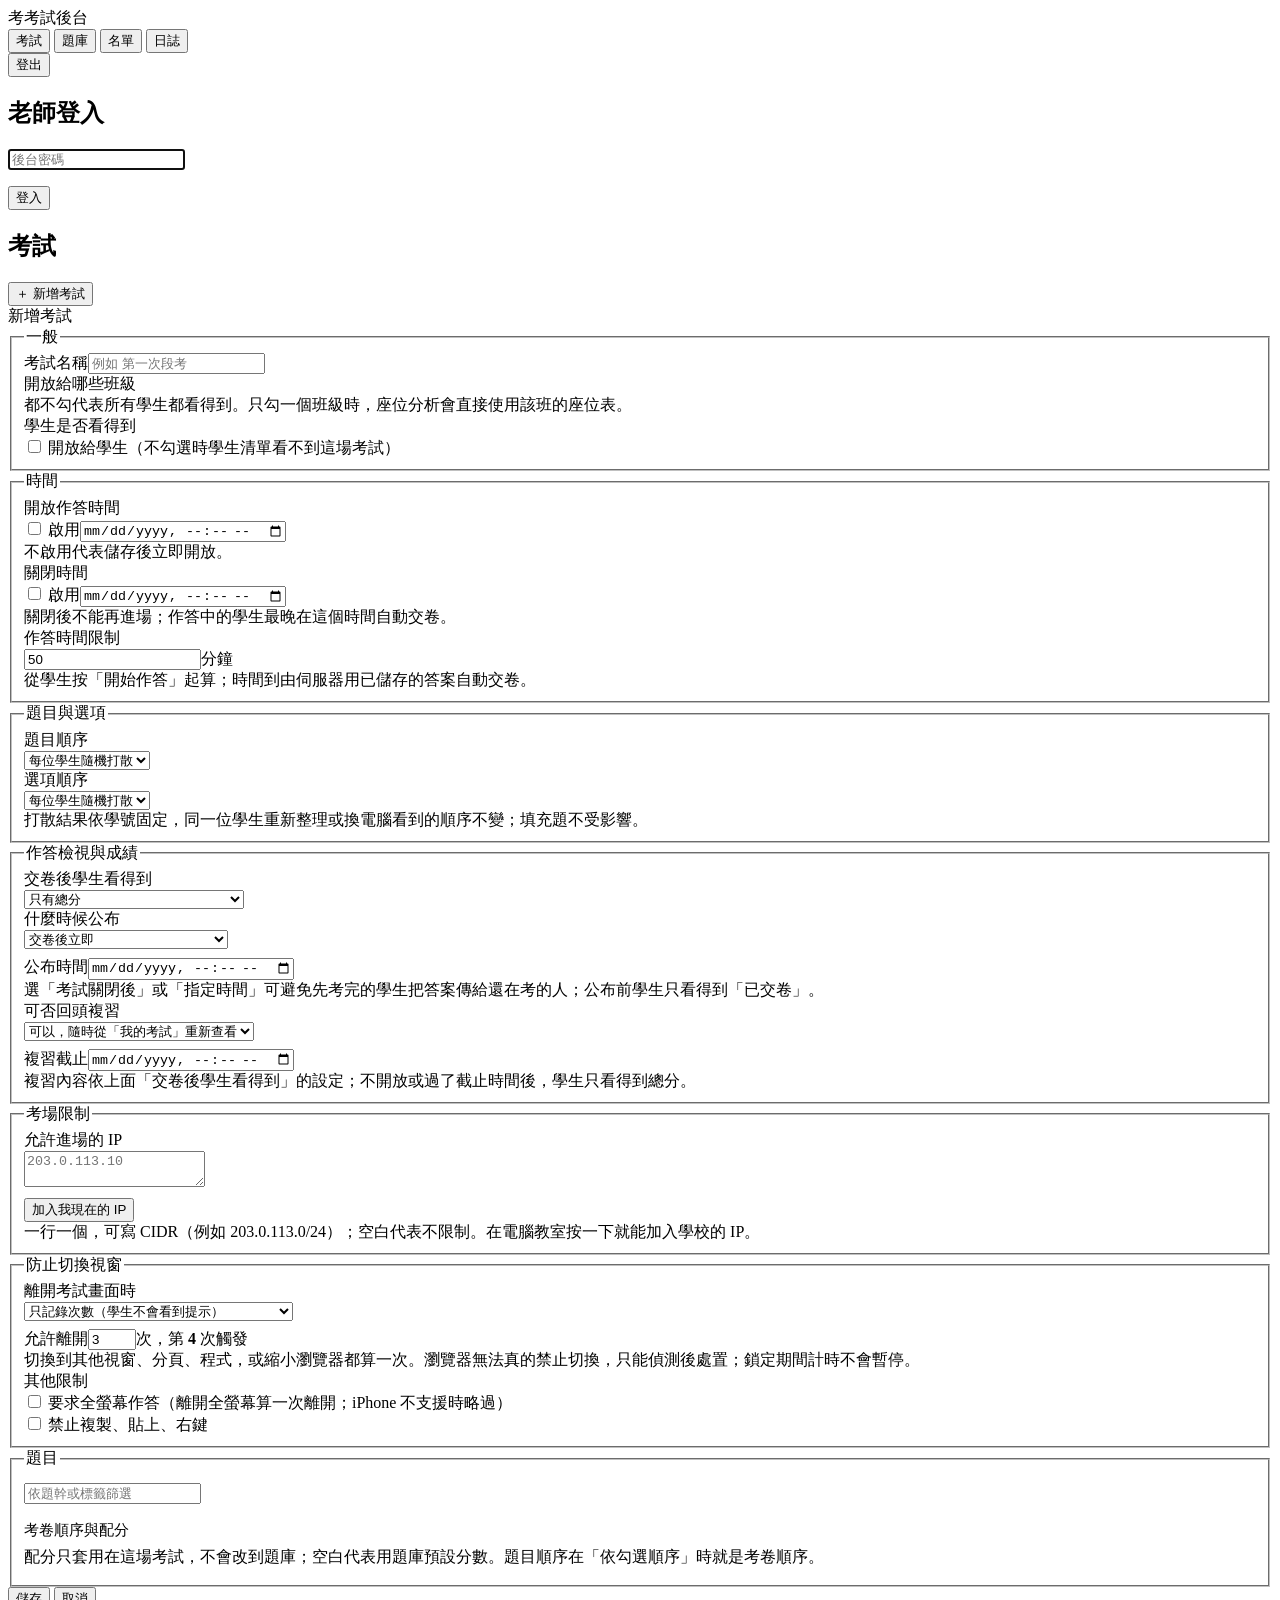
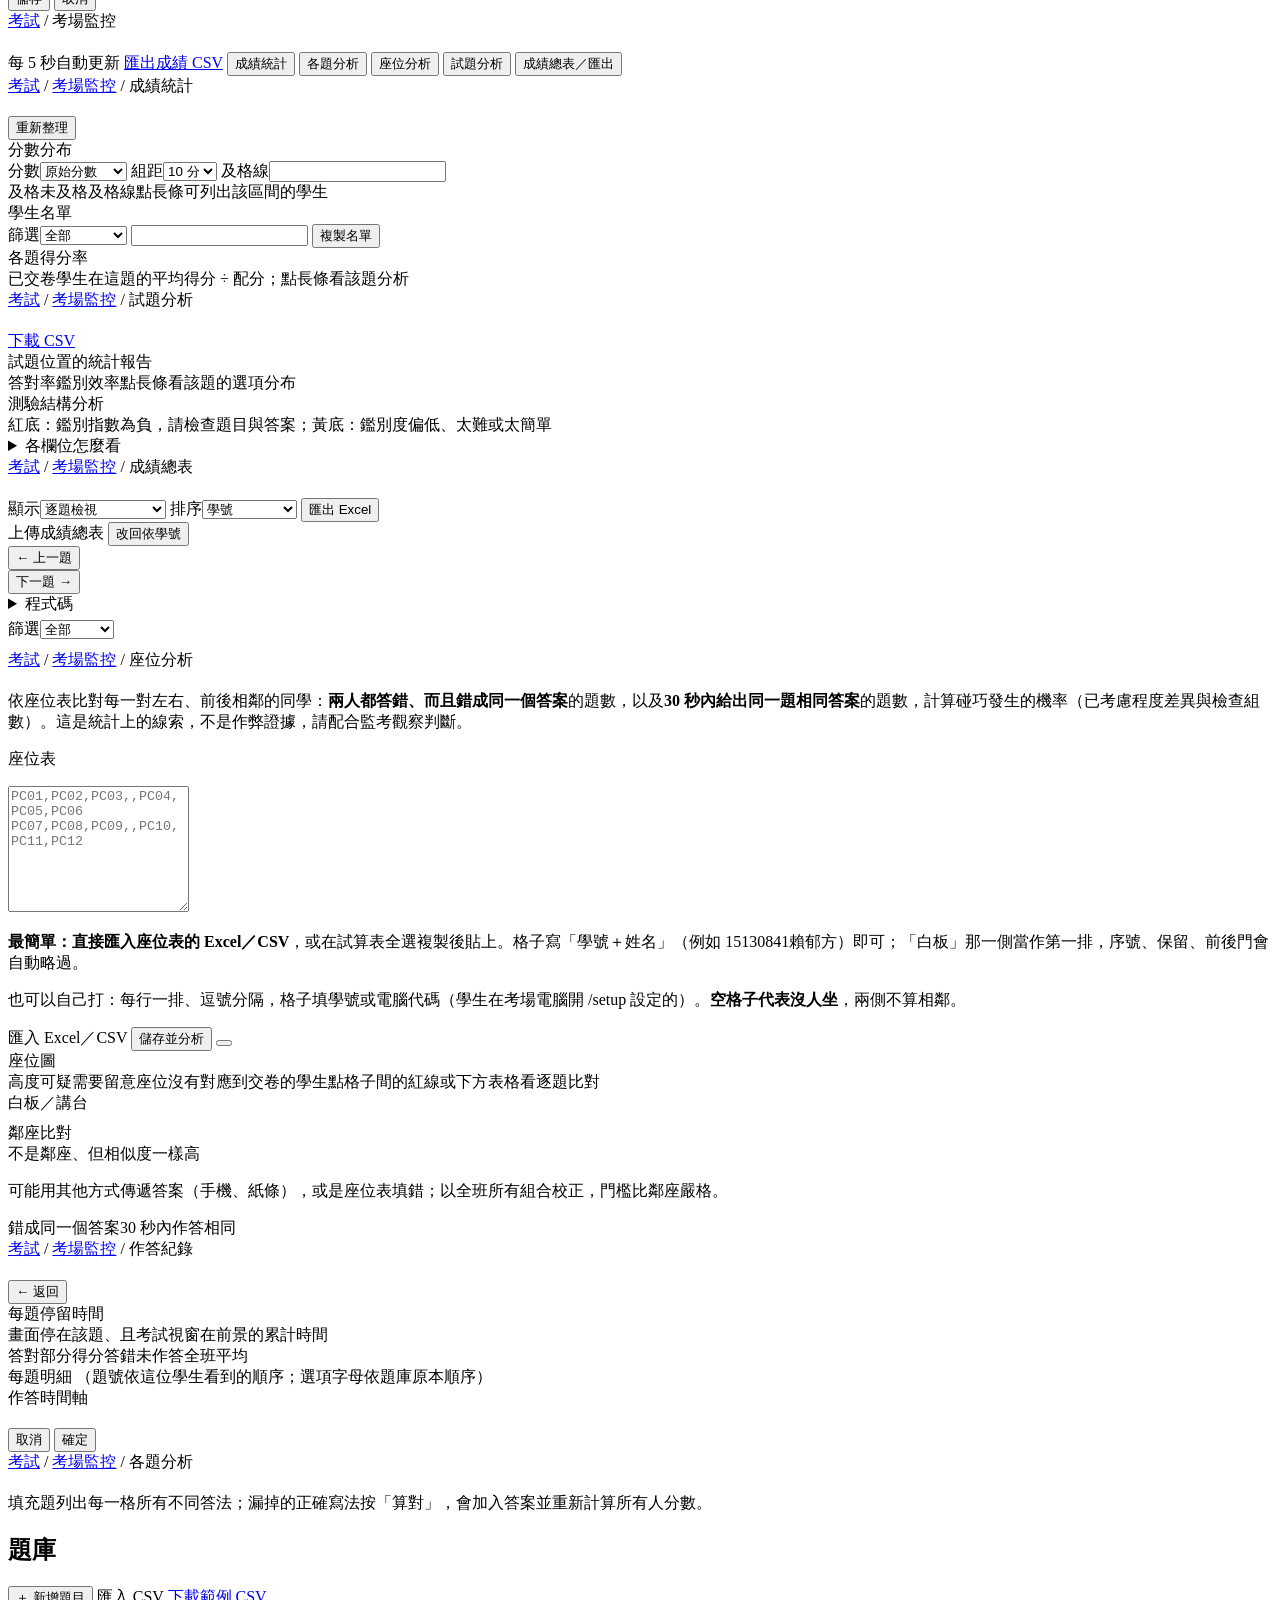
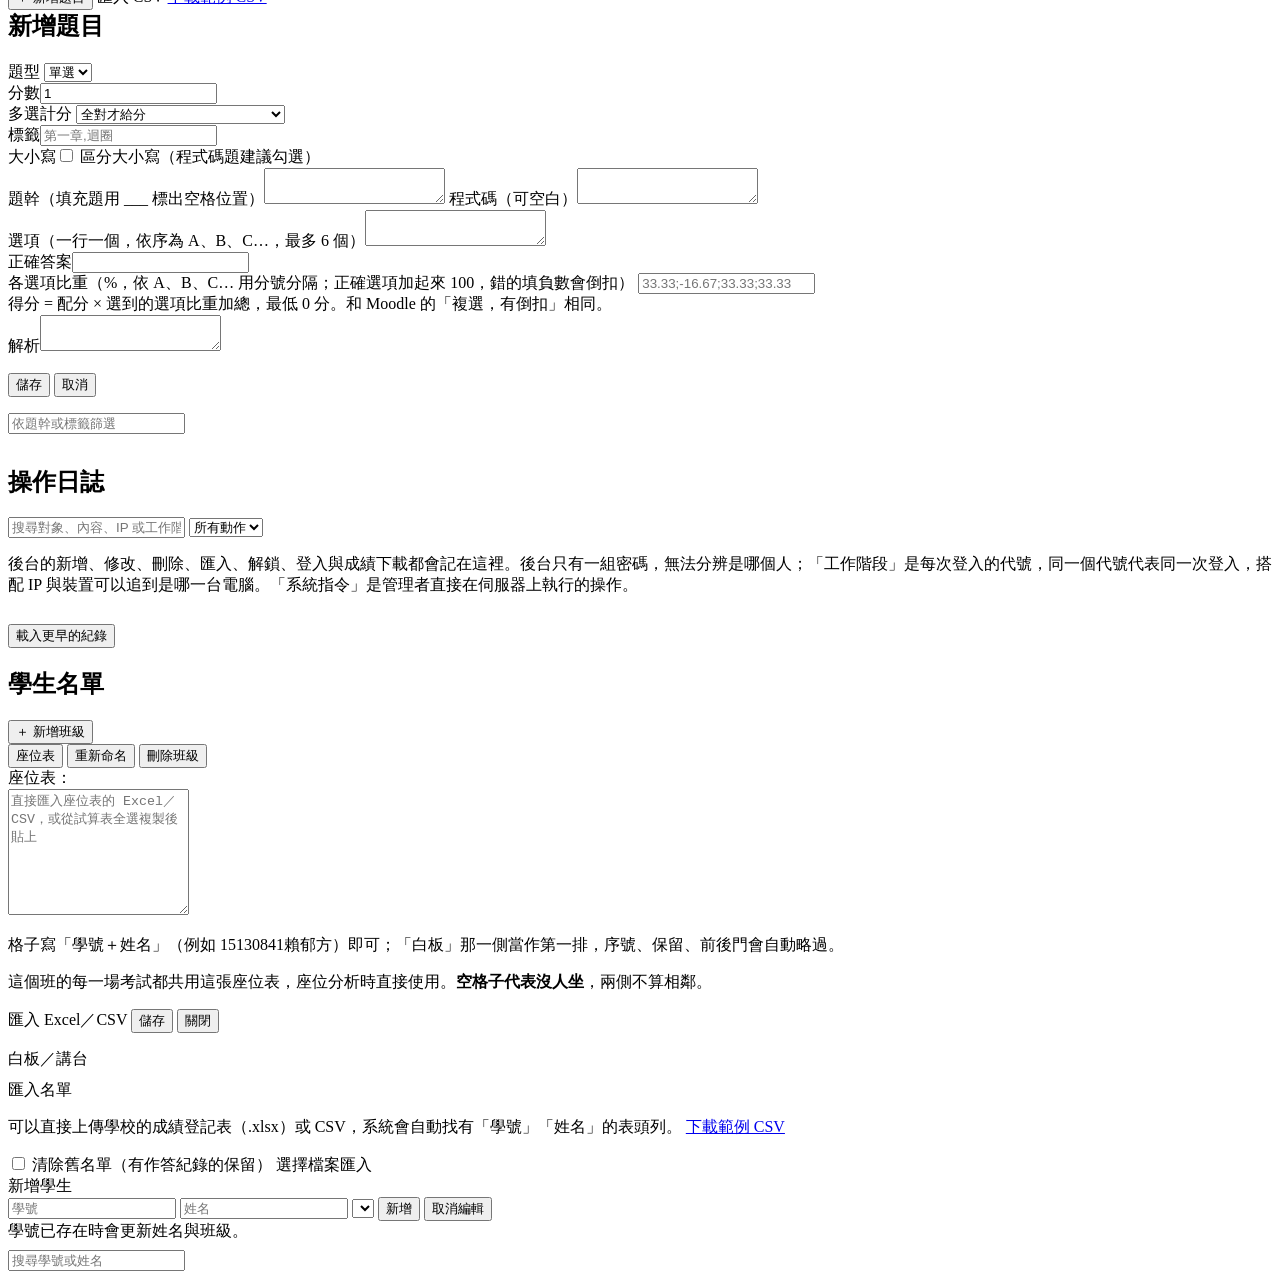
==== commit ccd29ae1: "feat(gradebook): 成績總表新增逐題檢視，一題一題看每位學生的答案與得分 🔍 - 題號切換列（附各題答對率）、上一題／下一題，題目、程式碼與正確答案 - 每位學生的答案與得分，填充題各格" ====
--- a/static/admin.html
+++ b/static/admin.html
@@ -248,7 +248,7 @@
   <div class="crumbs"><a href="#" data-back>考試</a> / <a href="#" id="grades-back">考場監控</a> / 成績總表</div>
   <div class="toolbar">
     <h1 id="grades-title"></h1>
-    <label class="inline-field">顯示<select id="grades-mode"><option value="score">每題得分</option><option value="response">作答內容</option></select></label>
+    <label class="inline-field">顯示<select id="grades-mode"><option value="question">逐題檢視</option><option value="score">總表（每題得分）</option></select></label>
     <label class="inline-field">排序<select id="grades-sort"><option value="id">學號</option><option value="high">成績高 → 低</option><option value="low">成績低 → 高</option></select></label>
     <button class="btn sm" id="grades-xlsx">匯出 Excel</button>
   </div>
@@ -262,7 +262,26 @@
     </div>
     <div class="msg" id="grades-msg"></div>
   </div>
-  <div class="table-wrap scroll-table grades-wrap"><table id="grades-table"></table></div>
+  <div class="table-wrap scroll-table grades-wrap" id="grades-table-wrap"><table id="grades-table"></table></div>
+  <div id="grades-q" class="hidden">
+    <div class="q-nav">
+      <button class="btn ghost sm" id="gq-prev">← 上一題</button>
+      <div class="q-chips" id="gq-chips"></div>
+      <button class="btn ghost sm" id="gq-next">下一題 →</button>
+    </div>
+    <div class="card">
+      <div class="q-head"><span class="q-num" id="gq-no"></span><span class="badge" id="gq-type"></span><span class="muted" id="gq-meta"></span></div>
+      <div class="q-stem" id="gq-stem"></div>
+      <details id="gq-code-wrap"><summary class="muted" style="cursor:pointer">程式碼</summary><pre id="gq-code"></pre></details>
+      <div class="gq-key" id="gq-key"></div>
+    </div>
+    <div class="toolbar" style="border:none;padding:0;margin:.25rem 0 .6rem">
+      <label class="inline-field">篩選<select id="gq-filter"><option value="all">全部</option><option value="right">答對</option><option value="partial">部分得分</option><option value="wrong">答錯</option><option value="blank">未作答</option></select></label>
+      <span class="muted" id="gq-count"></span>
+    </div>
+    <div class="msg" id="gq-msg"></div>
+    <div class="table-wrap scroll-table gq-wrap"><table id="gq-table"></table></div>
+  </div>
 </section>
 
 <!-- 座位分析 -->
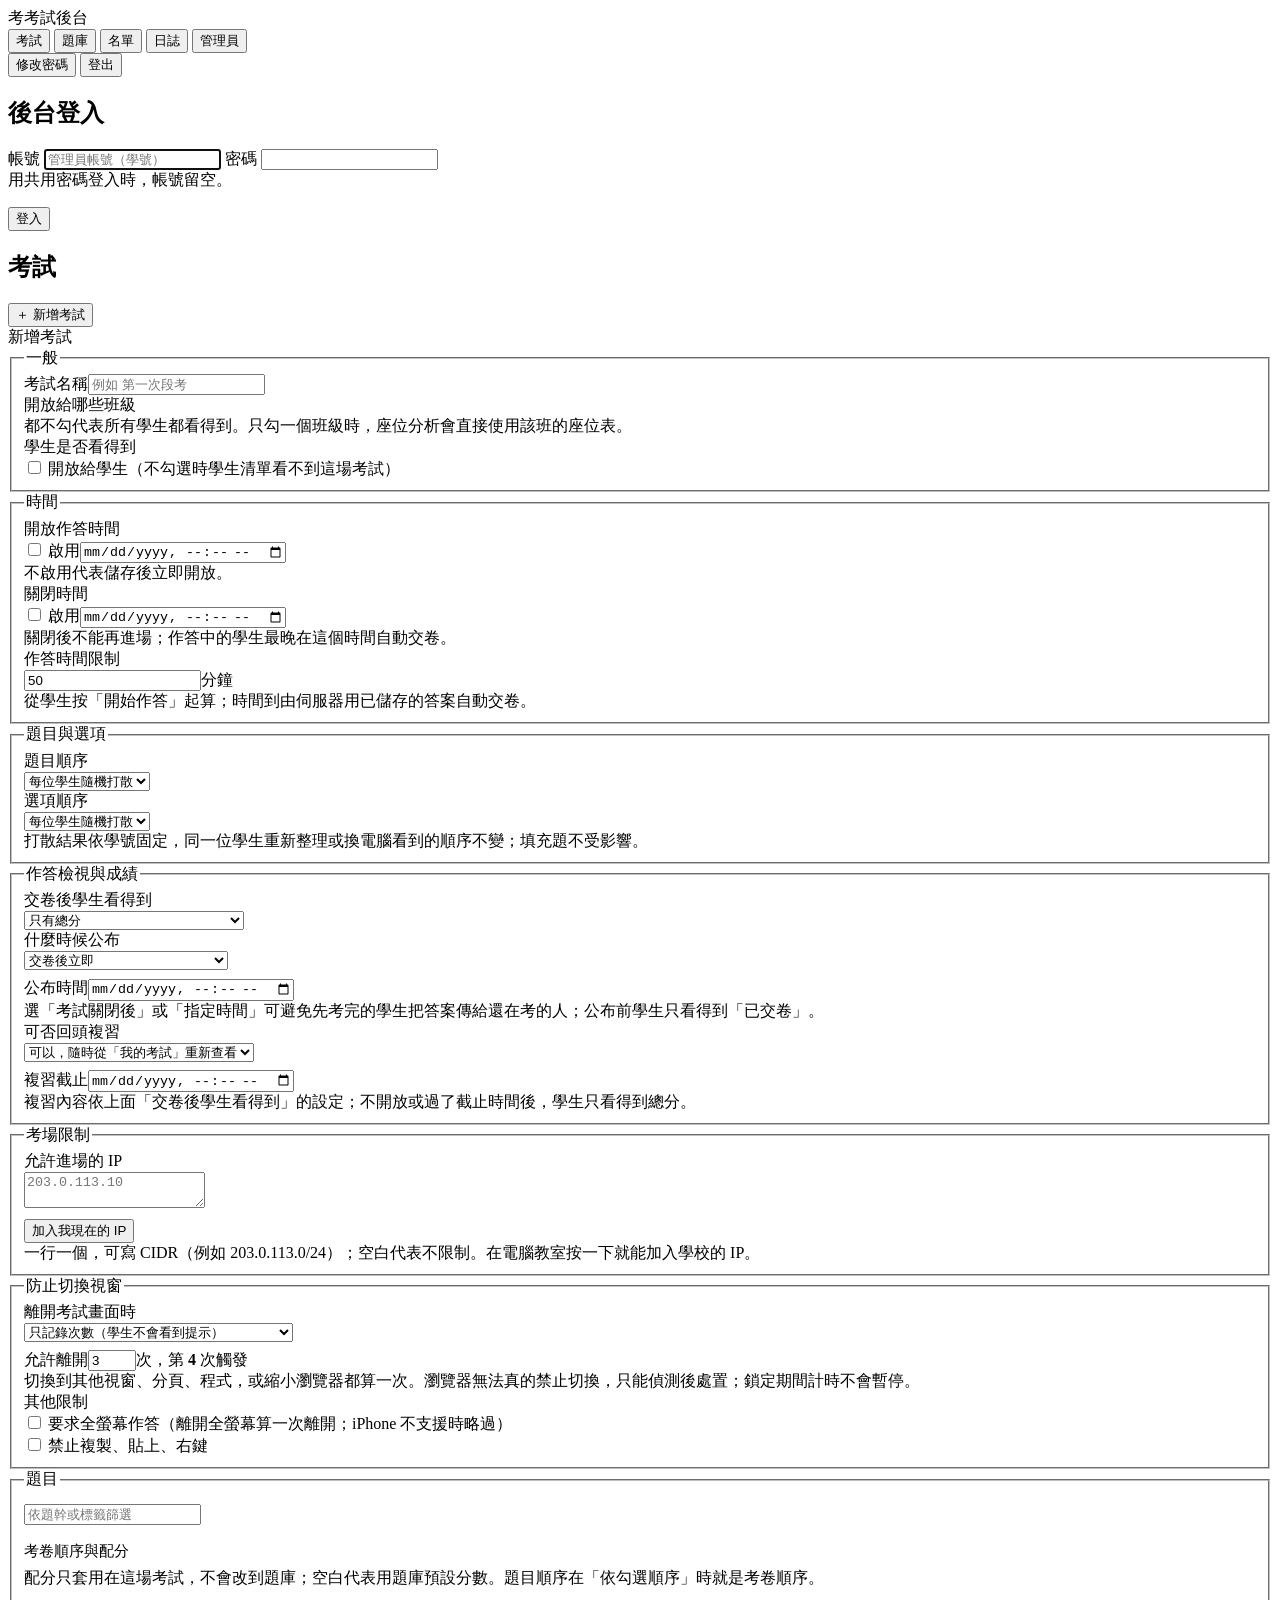
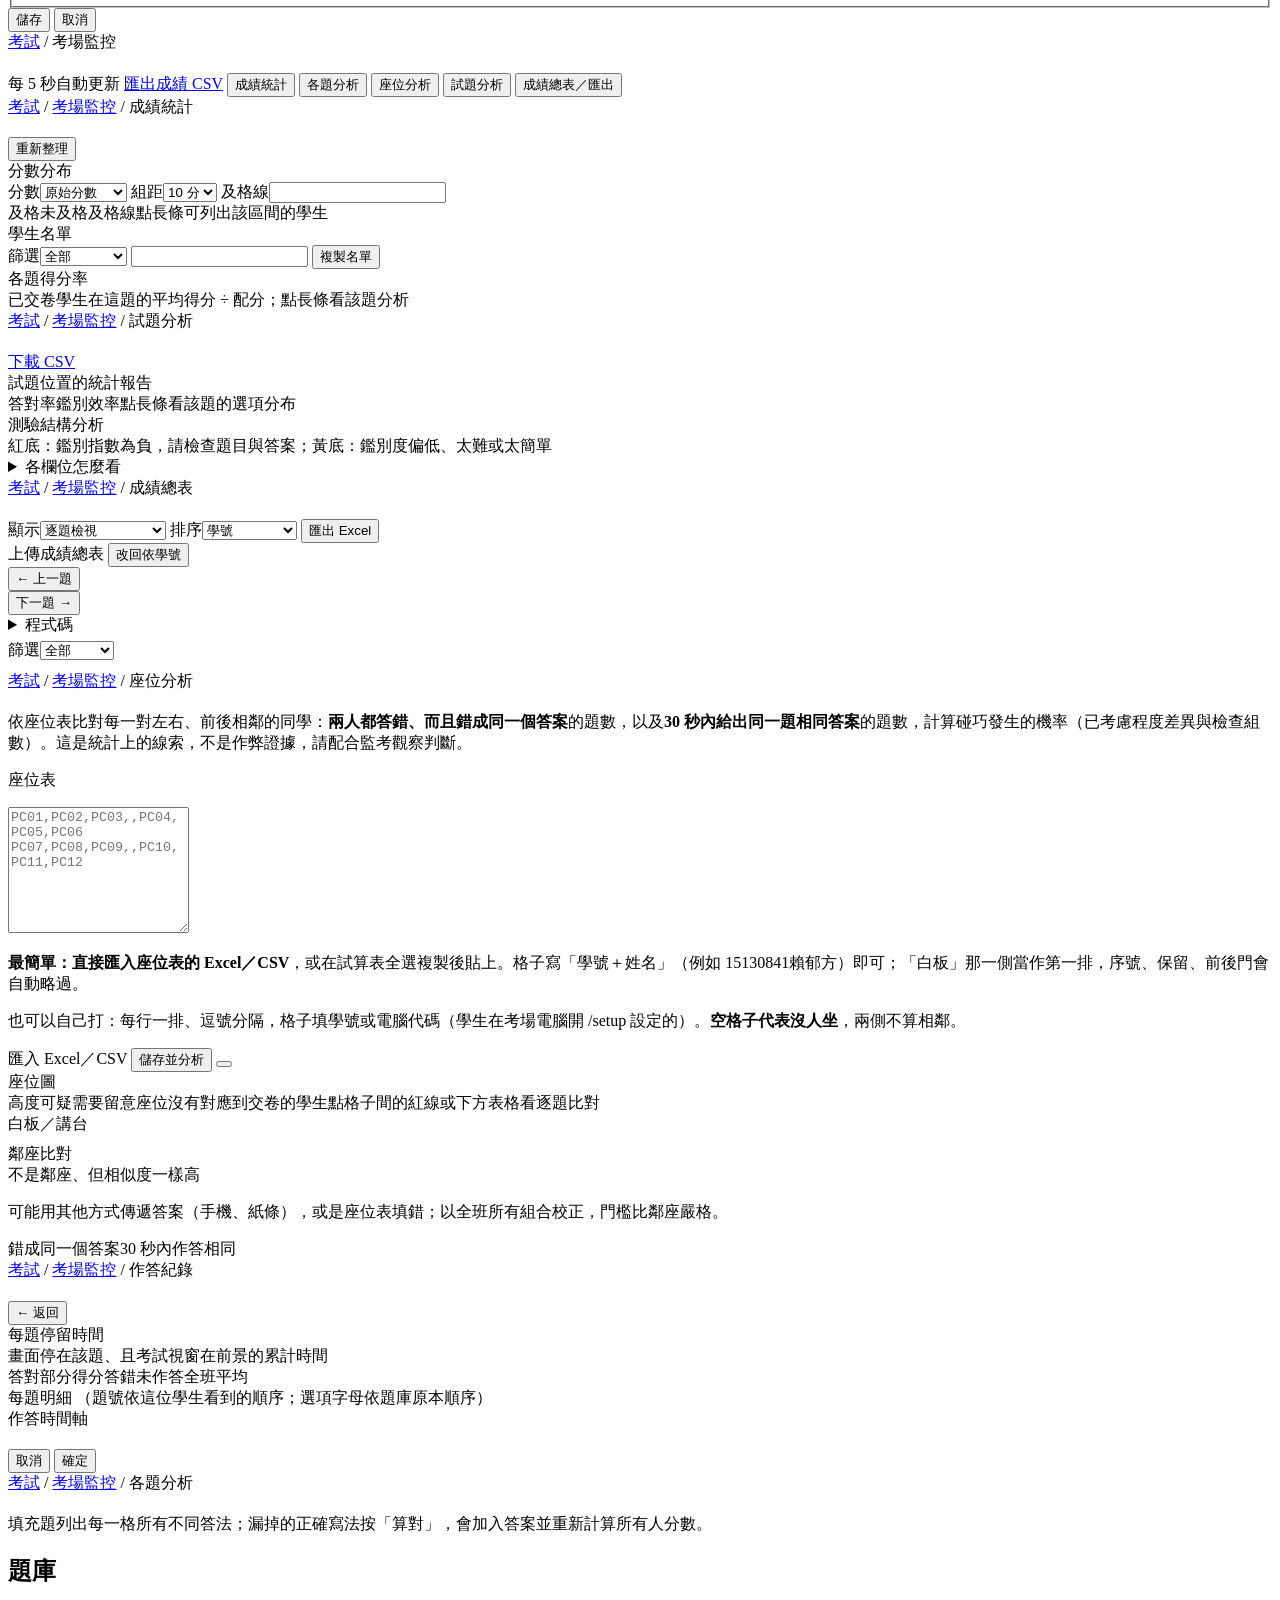
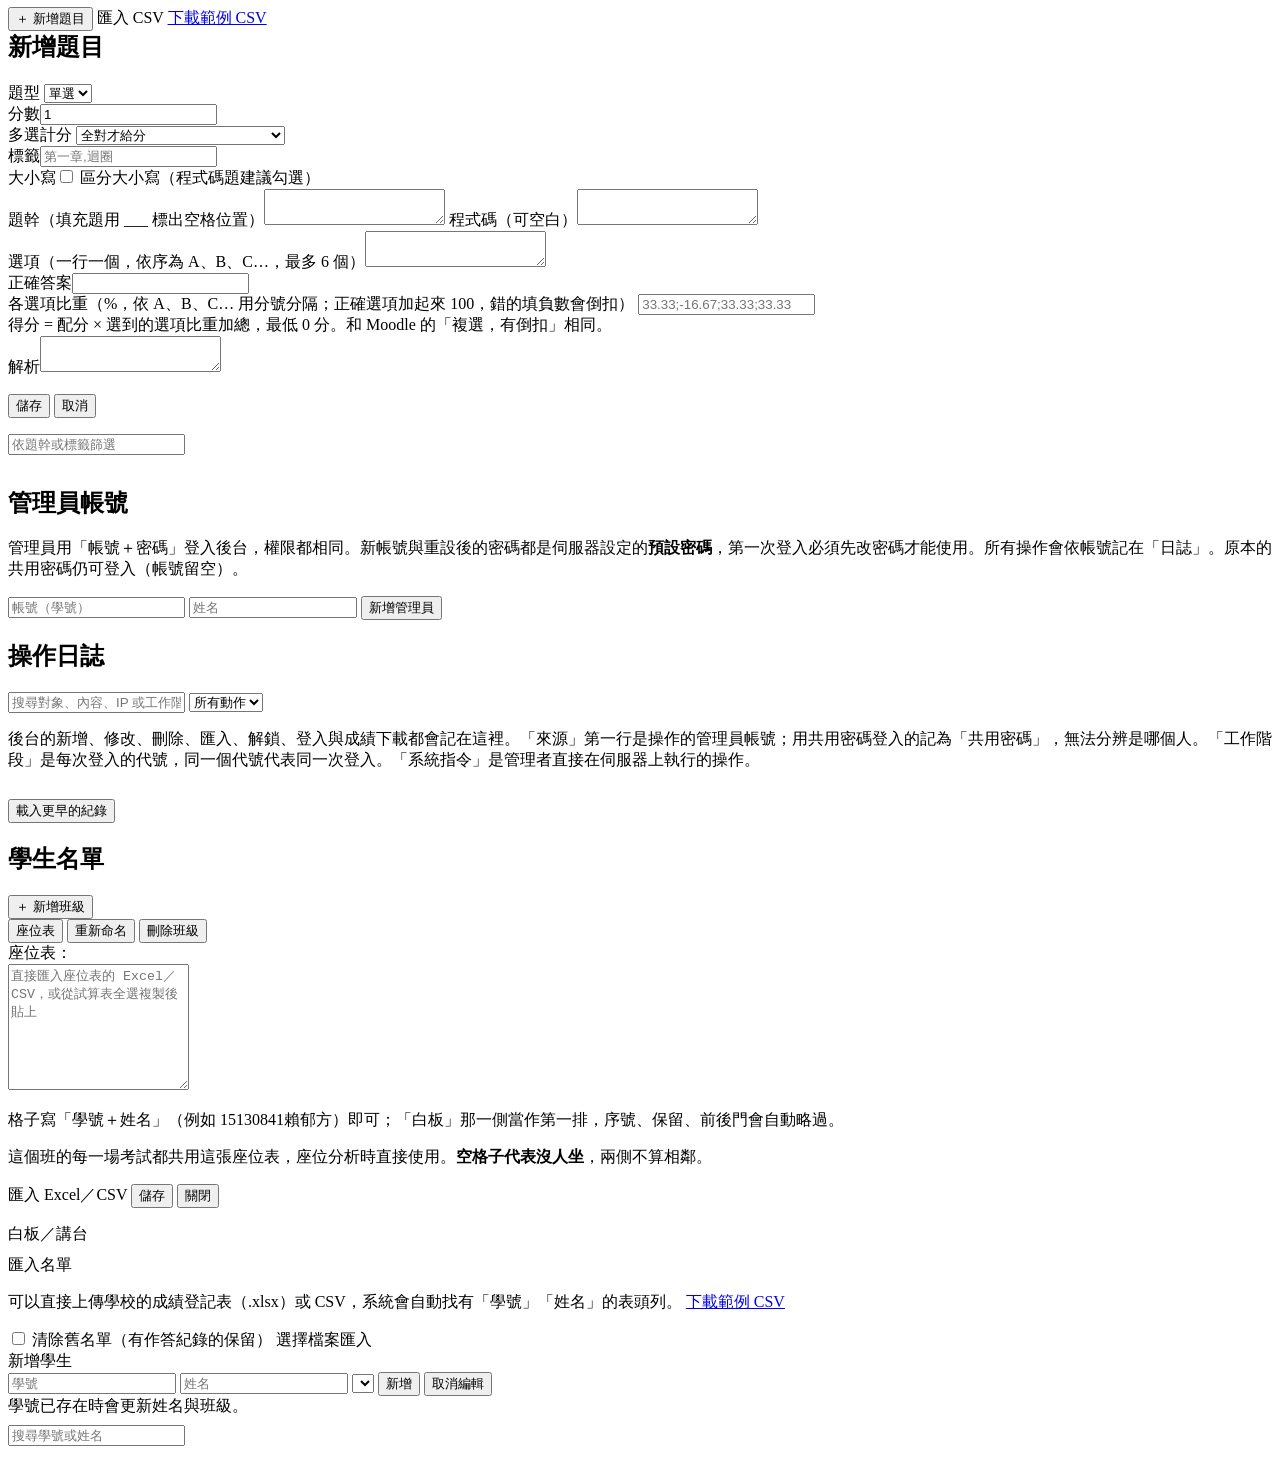
==== commit 426424a7: "feat(admin): 管理員帳號（帳號＋密碼登入），日誌記錄到帳號 👤 - 新增管理員帳號：預設密碼由 .env 的 ADMIN_DEFAULT_PASSWORD 設定，第一次登入必須改密碼才能使" ====
--- a/static/admin.html
+++ b/static/admin.html
@@ -14,16 +14,23 @@
     <button data-tab="questions">題庫</button>
     <button data-tab="students">名單</button>
     <button data-tab="logs">日誌</button>
+    <button data-tab="admins">管理員</button>
   </div>
   <span class="spacer"></span>
+  <span class="muted hidden" id="whoami"></span>
+  <button class="btn ghost sm hidden" id="my-pw">修改密碼</button>
   <button class="btn ghost sm hidden" id="logout">登出</button>
 </nav>
 
 <section id="view-login" class="container hidden">
   <div class="card center">
-    <h1>老師登入</h1>
+    <h1>後台登入</h1>
     <form id="login-form">
-      <input type="password" id="pw" placeholder="後台密碼" autofocus>
+      <label for="acct">帳號</label>
+      <input type="text" id="acct" placeholder="管理員帳號（學號）" autocomplete="username" autofocus>
+      <label for="pw">密碼</label>
+      <input type="password" id="pw" autocomplete="current-password">
+      <div class="hint">用共用密碼登入時，帳號留空。</div>
       <div style="margin-top:1rem"><button class="btn" type="submit">登入</button></div>
     </form>
     <div class="msg ng" id="login-msg"></div>
@@ -418,6 +425,19 @@
   <div class="table-wrap" style="margin-top:.75rem"><table id="q-table"></table></div>
 </section>
 
+<!-- 管理員帳號 -->
+<section id="view-admins" class="container wide hidden">
+  <div class="toolbar"><h1>管理員帳號</h1></div>
+  <p class="muted">管理員用「帳號＋密碼」登入後台，權限都相同。新帳號與重設後的密碼都是伺服器設定的<b>預設密碼</b>，第一次登入必須先改密碼才能使用。所有操作會依帳號記在「日誌」。原本的共用密碼仍可登入（帳號留空）。</p>
+  <div class="card row">
+    <input type="text" id="ad-account" placeholder="帳號（學號）" style="max-width:180px">
+    <input type="text" id="ad-name" placeholder="姓名" style="max-width:160px">
+    <button class="btn sm" id="ad-add">新增管理員</button>
+  </div>
+  <div class="msg" id="ad-msg"></div>
+  <div class="table-wrap"><table id="ad-table"></table></div>
+</section>
+
 <!-- 操作日誌 -->
 <section id="view-logs" class="container wide hidden">
   <div class="toolbar">
@@ -425,7 +445,7 @@
     <input type="text" id="log-q" placeholder="搜尋對象、內容、IP 或工作階段" style="max-width:280px">
     <select id="log-action" style="max-width:220px"><option value="">所有動作</option></select>
   </div>
-  <p class="muted">後台的新增、修改、刪除、匯入、解鎖、登入與成績下載都會記在這裡。後台只有一組密碼，無法分辨是哪個人；「工作階段」是每次登入的代號，同一個代號代表同一次登入，搭配 IP 與裝置可以追到是哪一台電腦。「系統指令」是管理者直接在伺服器上執行的操作。</p>
+  <p class="muted">後台的新增、修改、刪除、匯入、解鎖、登入與成績下載都會記在這裡。「來源」第一行是操作的管理員帳號；用共用密碼登入的記為「共用密碼」，無法分辨是哪個人。「工作階段」是每次登入的代號，同一個代號代表同一次登入。「系統指令」是管理者直接在伺服器上執行的操作。</p>
   <div class="table-wrap"><table id="log-table"></table></div>
   <div class="row" style="margin-top:.75rem;justify-content:center"><button class="btn ghost hidden" id="log-more">載入更早的紀錄</button></div>
 </section>
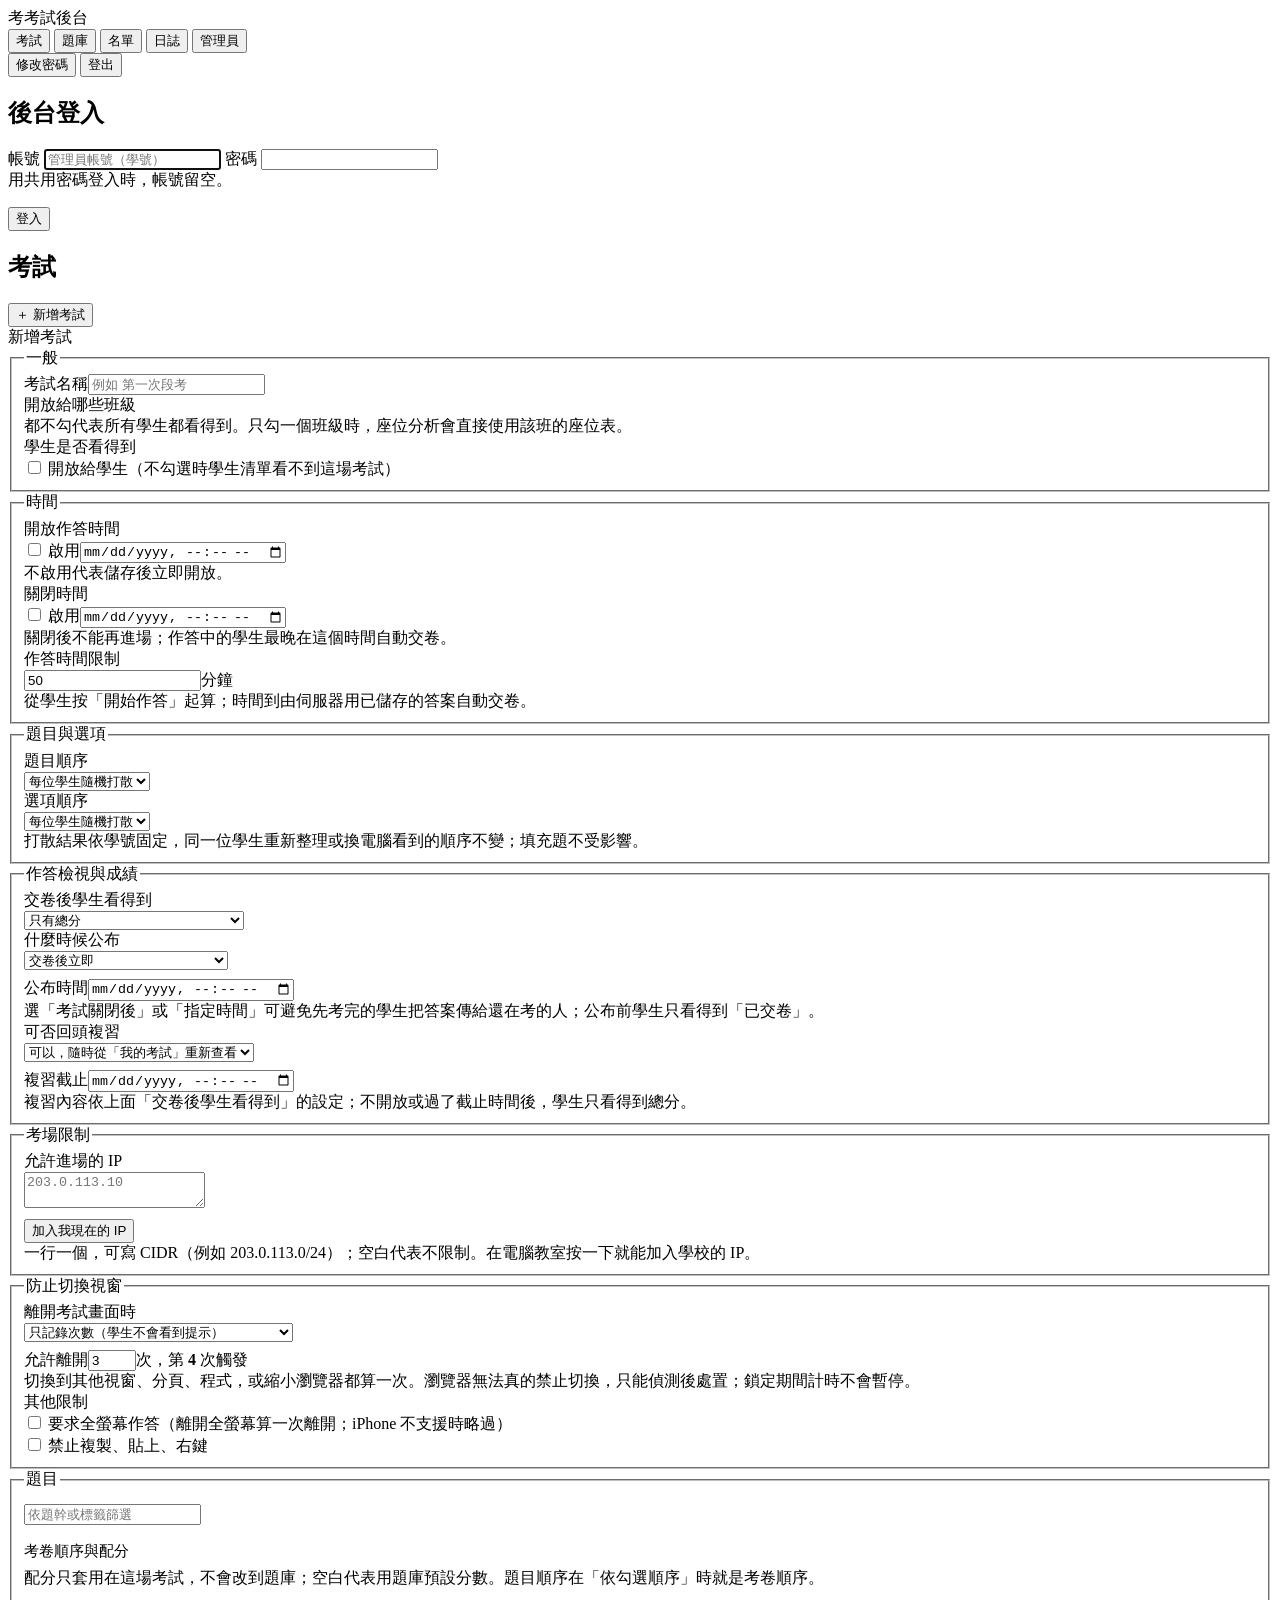
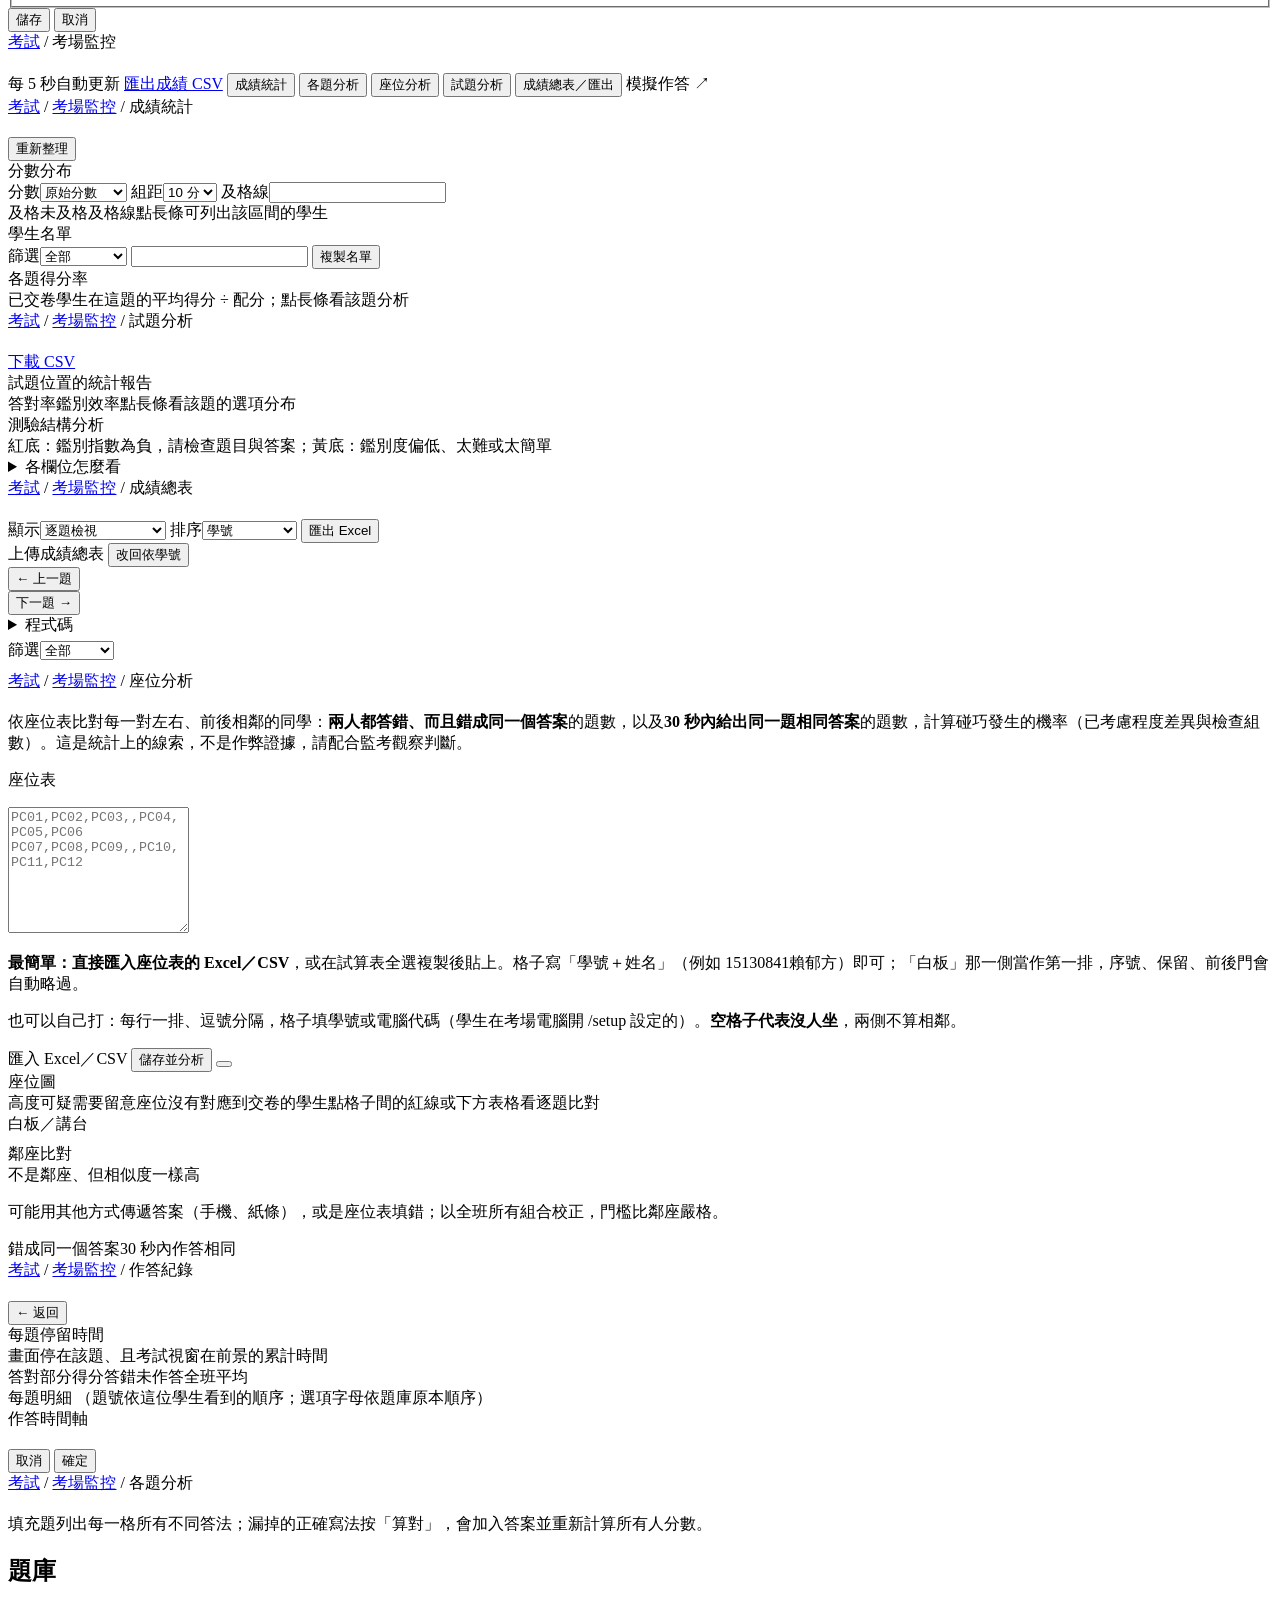
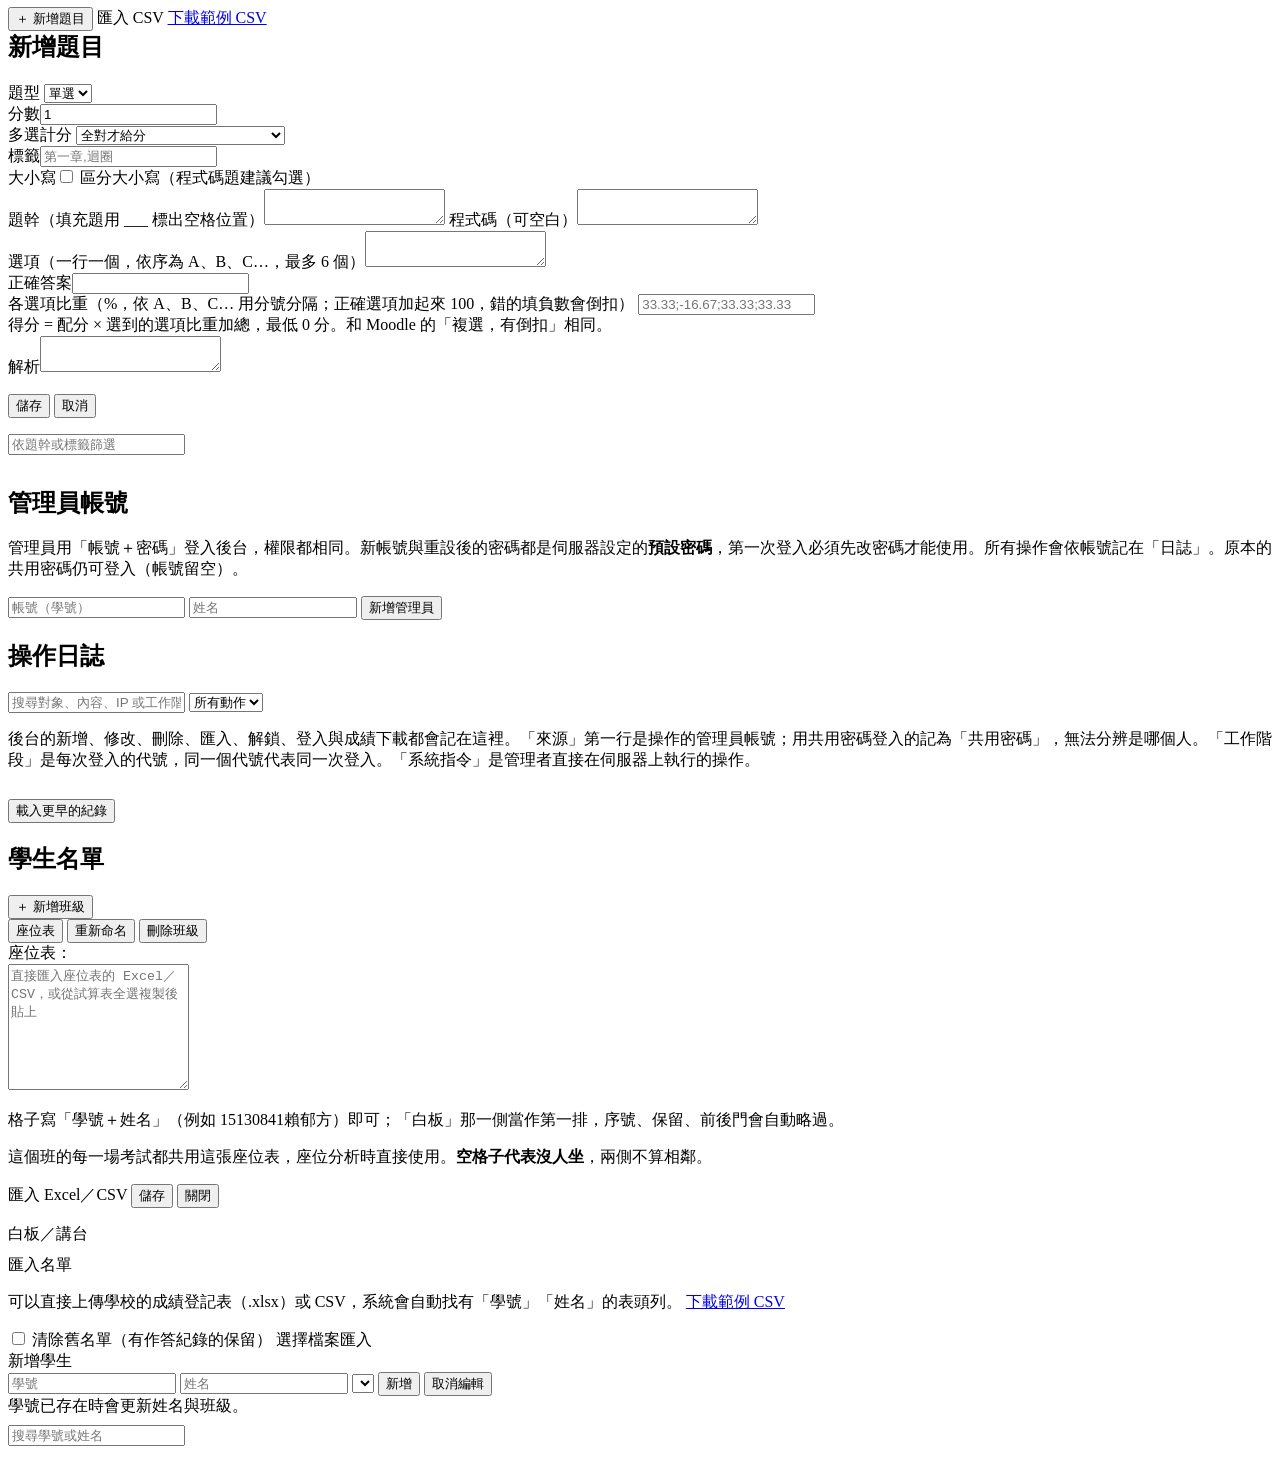
==== commit fe420cf0: "feat(preview): 管理端模擬作答，用學生畫面試考且不寫入資料庫 🧪 - 考試列表與監控頁新增「模擬作答」，另開學生作答畫面（/?preview=考試編號） - 題目與選項打散、計時、防切換" ====
--- a/static/admin.html
+++ b/static/admin.html
@@ -163,6 +163,7 @@
     <button class="btn ghost sm" id="mon-seats">座位分析</button>
     <button class="btn ghost sm" id="mon-items">試題分析</button>
     <button class="btn sm" id="mon-grades">成績總表／匯出</button>
+    <a class="btn ghost sm" id="mon-preview" target="_blank" rel="noopener">模擬作答 ↗</a>
   </div>
   <div class="summary" id="mon-summary"></div>
   <div class="table-wrap"><table id="mon-table"></table></div>
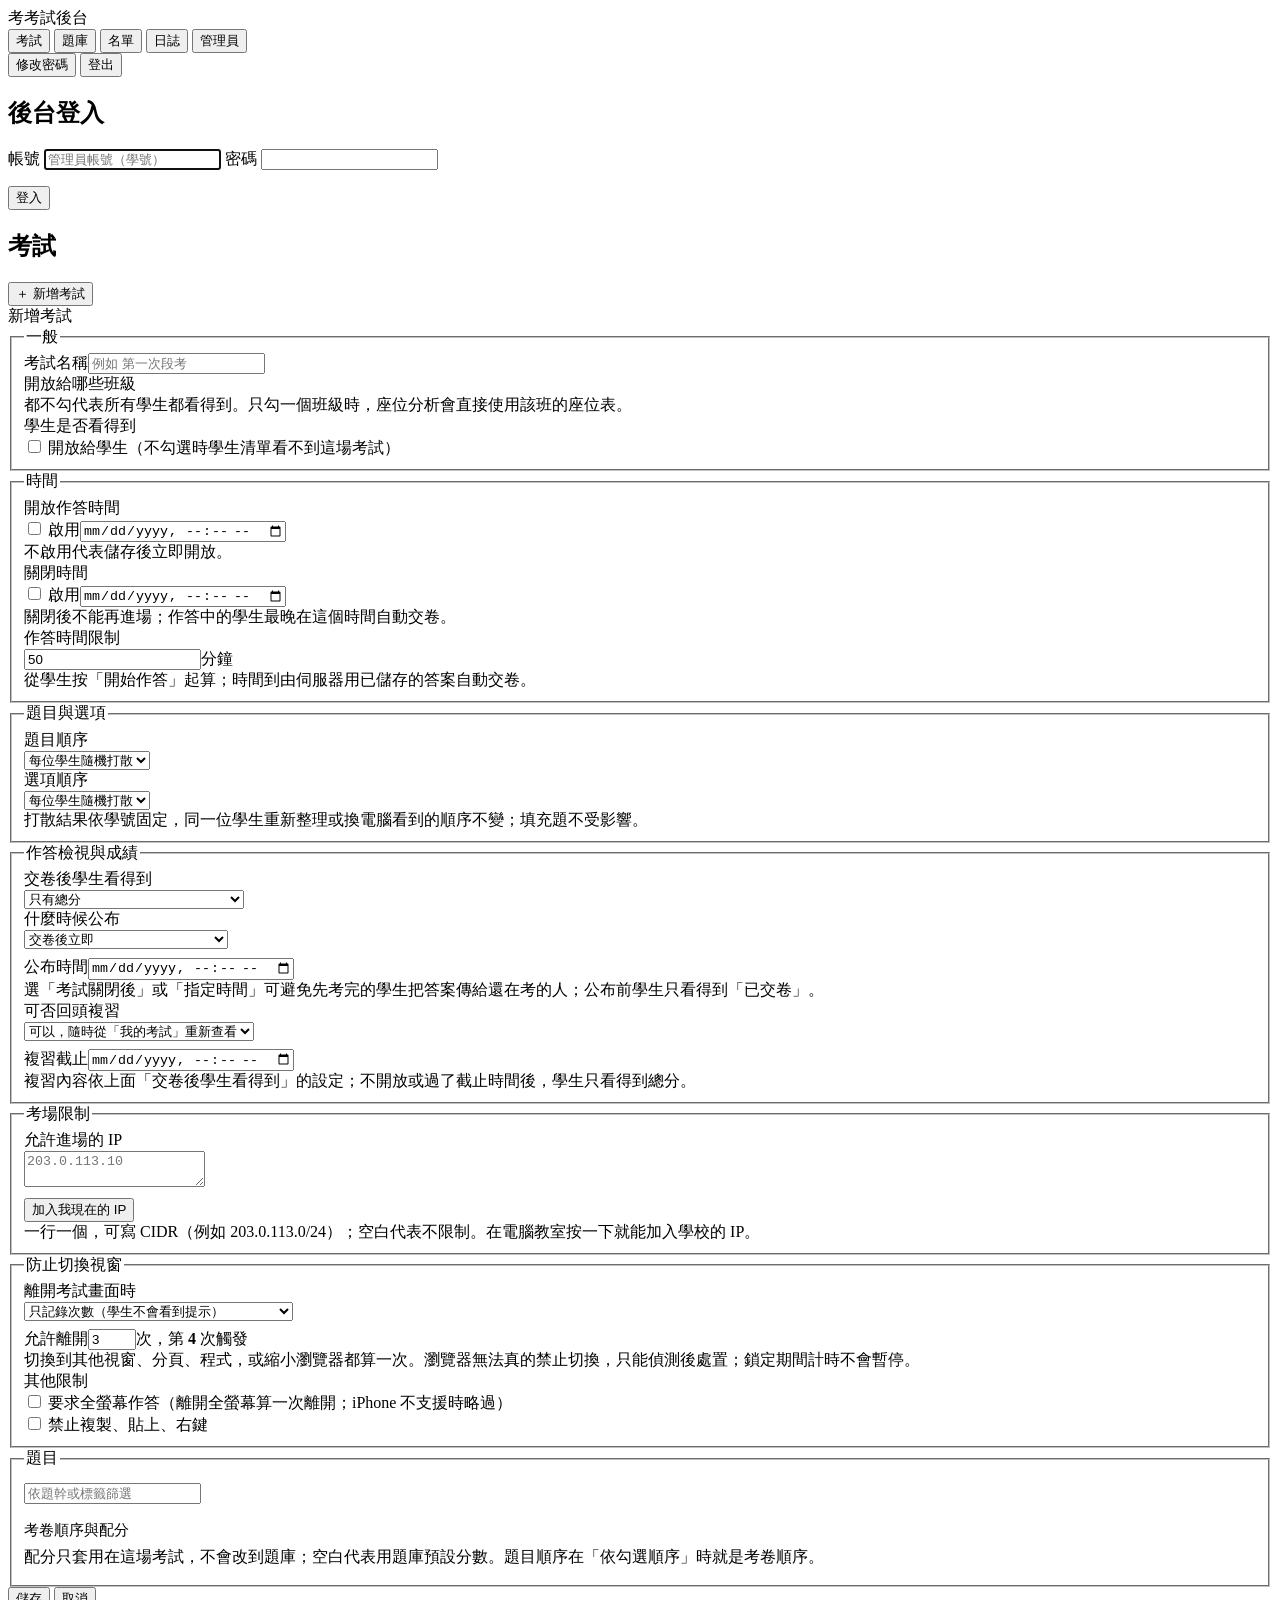
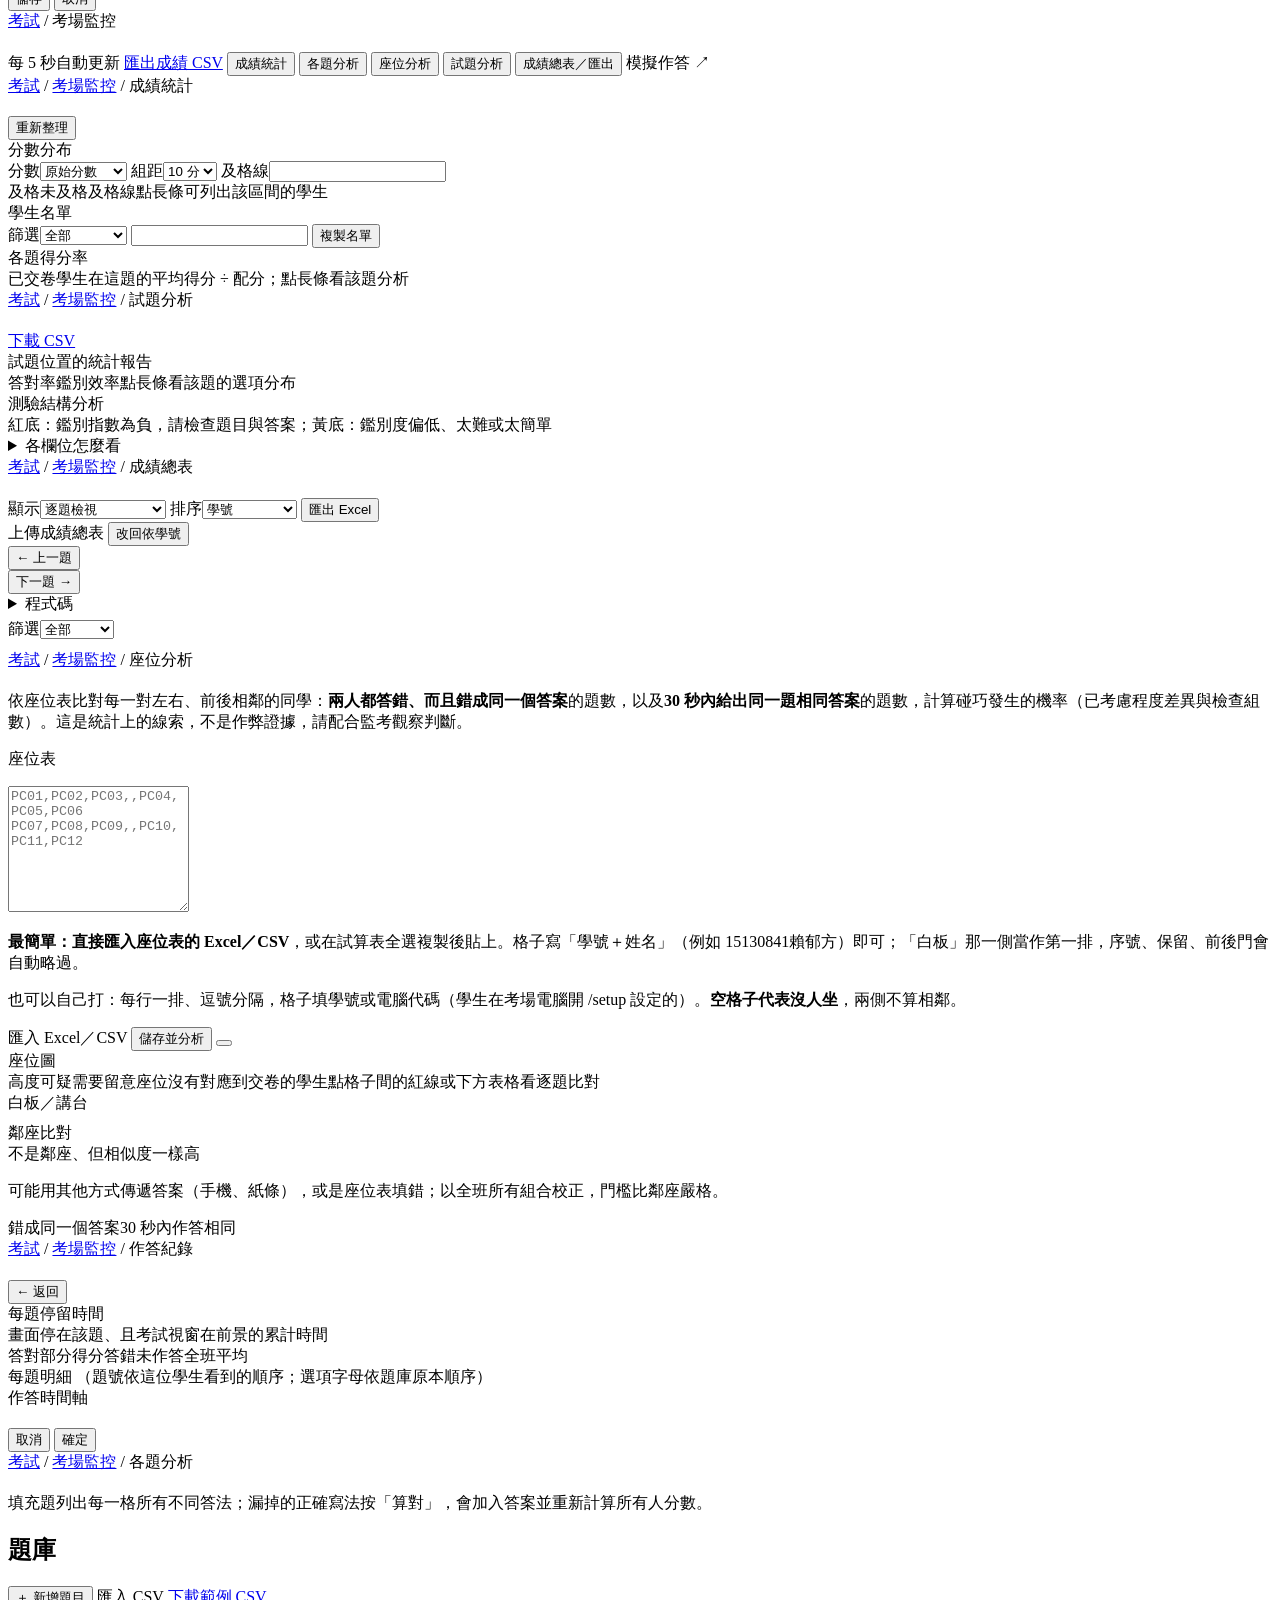
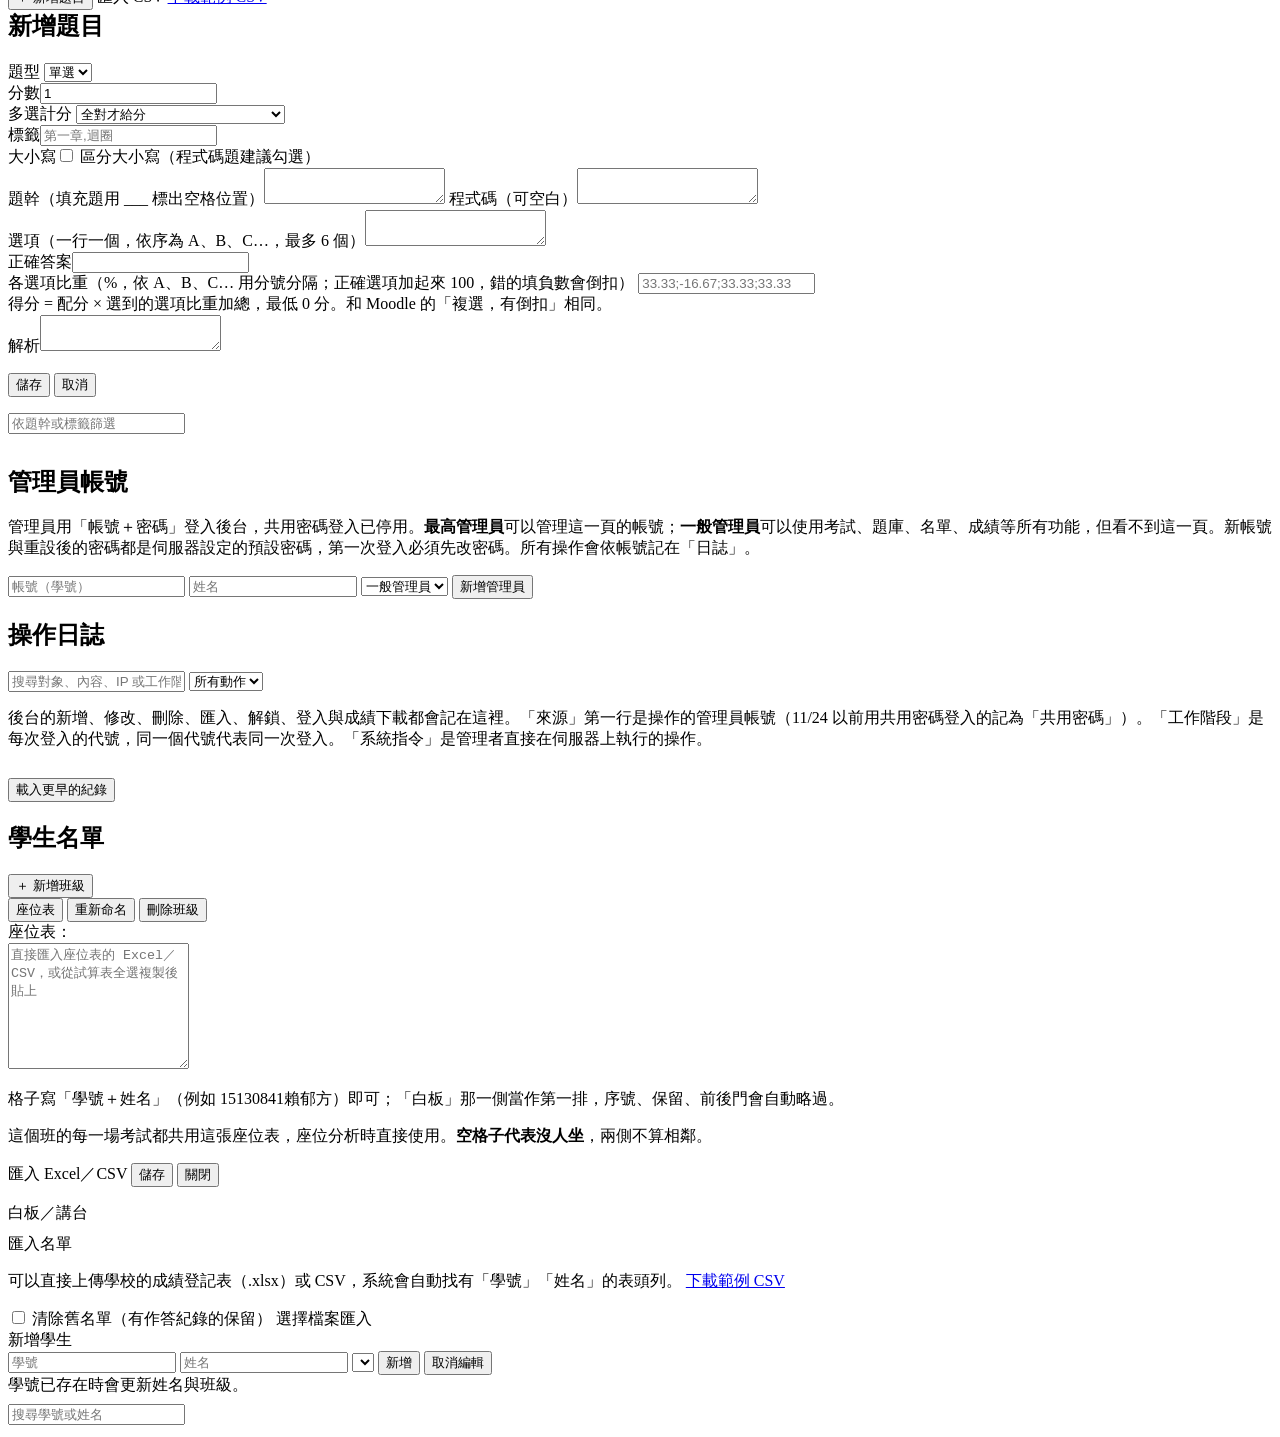
==== commit fbd8bcf4: "feat(admin): 停用共用密碼登入；管理員分最高管理員與一般管理員 🔐 - 共用密碼登入停用，既有的共用密碼登入立即失效；只能用個人帳號登入，日誌追得到是誰 - 最高管理員才能管理管理員帳號（" ====
--- a/static/admin.html
+++ b/static/admin.html
@@ -30,7 +30,6 @@
       <input type="text" id="acct" placeholder="管理員帳號（學號）" autocomplete="username" autofocus>
       <label for="pw">密碼</label>
       <input type="password" id="pw" autocomplete="current-password">
-      <div class="hint">用共用密碼登入時，帳號留空。</div>
       <div style="margin-top:1rem"><button class="btn" type="submit">登入</button></div>
     </form>
     <div class="msg ng" id="login-msg"></div>
@@ -429,10 +428,11 @@
 <!-- 管理員帳號 -->
 <section id="view-admins" class="container wide hidden">
   <div class="toolbar"><h1>管理員帳號</h1></div>
-  <p class="muted">管理員用「帳號＋密碼」登入後台，權限都相同。新帳號與重設後的密碼都是伺服器設定的<b>預設密碼</b>，第一次登入必須先改密碼才能使用。所有操作會依帳號記在「日誌」。原本的共用密碼仍可登入（帳號留空）。</p>
+  <p class="muted">管理員用「帳號＋密碼」登入後台，共用密碼登入已停用。<b>最高管理員</b>可以管理這一頁的帳號；<b>一般管理員</b>可以使用考試、題庫、名單、成績等所有功能，但看不到這一頁。新帳號與重設後的密碼都是伺服器設定的預設密碼，第一次登入必須先改密碼。所有操作會依帳號記在「日誌」。</p>
   <div class="card row">
     <input type="text" id="ad-account" placeholder="帳號（學號）" style="max-width:180px">
     <input type="text" id="ad-name" placeholder="姓名" style="max-width:160px">
+    <select id="ad-role" style="max-width:160px"><option value="admin">一般管理員</option><option value="owner">最高管理員</option></select>
     <button class="btn sm" id="ad-add">新增管理員</button>
   </div>
   <div class="msg" id="ad-msg"></div>
@@ -446,7 +446,7 @@
     <input type="text" id="log-q" placeholder="搜尋對象、內容、IP 或工作階段" style="max-width:280px">
     <select id="log-action" style="max-width:220px"><option value="">所有動作</option></select>
   </div>
-  <p class="muted">後台的新增、修改、刪除、匯入、解鎖、登入與成績下載都會記在這裡。「來源」第一行是操作的管理員帳號；用共用密碼登入的記為「共用密碼」，無法分辨是哪個人。「工作階段」是每次登入的代號，同一個代號代表同一次登入。「系統指令」是管理者直接在伺服器上執行的操作。</p>
+  <p class="muted">後台的新增、修改、刪除、匯入、解鎖、登入與成績下載都會記在這裡。「來源」第一行是操作的管理員帳號（11/24 以前用共用密碼登入的記為「共用密碼」）。「工作階段」是每次登入的代號，同一個代號代表同一次登入。「系統指令」是管理者直接在伺服器上執行的操作。</p>
   <div class="table-wrap"><table id="log-table"></table></div>
   <div class="row" style="margin-top:.75rem;justify-content:center"><button class="btn ghost hidden" id="log-more">載入更早的紀錄</button></div>
 </section>
